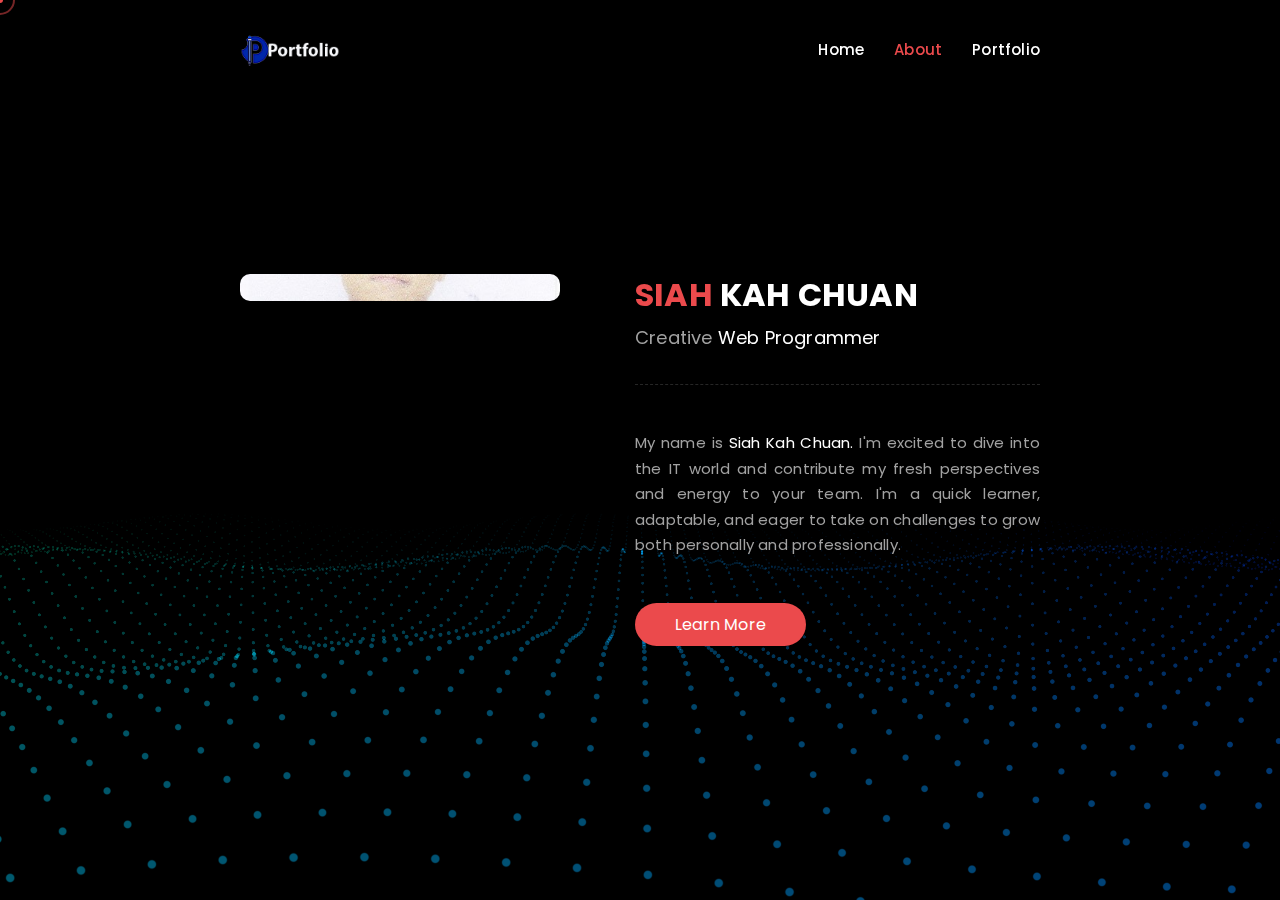
==== portfolio/about.html @ 0dfffb60 "Add files via upload" ====
<!doctype html>
<html lang="en-US">

<head>
     <meta charset="UTF-8">
     <meta name="viewport" content="width=device-width, initial-scale=1, maximum-scale=1">
     <title>About &#8211; Personal Portfolio</title>
<meta name='robots' content='noindex, nofollow' />
<link rel='dns-prefetch' href='//fonts.googleapis.com' />
<script type="text/javascript">
window._wpemojiSettings = {"baseUrl":"https:\/\/s.w.org\/images\/core\/emoji\/14.0.0\/72x72\/","ext":".png","svgUrl":"https:\/\/s.w.org\/images\/core\/emoji\/14.0.0\/svg\/","svgExt":".svg","source":{"concatemoji":"https:\/\/wp.shsarker.xyz\/edrea\/wp-includes\/js\/wp-emoji-release.min.js?ver=6.3.1"}};
/*! This file is auto-generated */
!function(i,n){var o,s,e;function c(e){try{var t={supportTests:e,timestamp:(new Date).valueOf()};sessionStorage.setItem(o,JSON.stringify(t))}catch(e){}}function p(e,t,n){e.clearRect(0,0,e.canvas.width,e.canvas.height),e.fillText(t,0,0);var t=new Uint32Array(e.getImageData(0,0,e.canvas.width,e.canvas.height).data),r=(e.clearRect(0,0,e.canvas.width,e.canvas.height),e.fillText(n,0,0),new Uint32Array(e.getImageData(0,0,e.canvas.width,e.canvas.height).data));return t.every(function(e,t){return e===r[t]})}function u(e,t,n){switch(t){case"flag":return n(e,"\ud83c\udff3\ufe0f\u200d\u26a7\ufe0f","\ud83c\udff3\ufe0f\u200b\u26a7\ufe0f")?!1:!n(e,"\ud83c\uddfa\ud83c\uddf3","\ud83c\uddfa\u200b\ud83c\uddf3")&&!n(e,"\ud83c\udff4\udb40\udc67\udb40\udc62\udb40\udc65\udb40\udc6e\udb40\udc67\udb40\udc7f","\ud83c\udff4\u200b\udb40\udc67\u200b\udb40\udc62\u200b\udb40\udc65\u200b\udb40\udc6e\u200b\udb40\udc67\u200b\udb40\udc7f");case"emoji":return!n(e,"\ud83e\udef1\ud83c\udffb\u200d\ud83e\udef2\ud83c\udfff","\ud83e\udef1\ud83c\udffb\u200b\ud83e\udef2\ud83c\udfff")}return!1}function f(e,t,n){var r="undefined"!=typeof WorkerGlobalScope&&self instanceof WorkerGlobalScope?new OffscreenCanvas(300,150):i.createElement("canvas"),a=r.getContext("2d",{willReadFrequently:!0}),o=(a.textBaseline="top",a.font="600 32px Arial",{});return e.forEach(function(e){o[e]=t(a,e,n)}),o}function t(e){var t=i.createElement("script");t.src=e,t.defer=!0,i.head.appendChild(t)}"undefined"!=typeof Promise&&(o="wpEmojiSettingsSupports",s=["flag","emoji"],n.supports={everything:!0,everythingExceptFlag:!0},e=new Promise(function(e){i.addEventListener("DOMContentLoaded",e,{once:!0})}),new Promise(function(t){var n=function(){try{var e=JSON.parse(sessionStorage.getItem(o));if("object"==typeof e&&"number"==typeof e.timestamp&&(new Date).valueOf()<e.timestamp+604800&&"object"==typeof e.supportTests)return e.supportTests}catch(e){}return null}();if(!n){if("undefined"!=typeof Worker&&"undefined"!=typeof OffscreenCanvas&&"undefined"!=typeof URL&&URL.createObjectURL&&"undefined"!=typeof Blob)try{var e="postMessage("+f.toString()+"("+[JSON.stringify(s),u.toString(),p.toString()].join(",")+"));",r=new Blob([e],{type:"text/javascript"}),a=new Worker(URL.createObjectURL(r),{name:"wpTestEmojiSupports"});return void(a.onmessage=function(e){c(n=e.data),a.terminate(),t(n)})}catch(e){}c(n=f(s,u,p))}t(n)}).then(function(e){for(var t in e)n.supports[t]=e[t],n.supports.everything=n.supports.everything&&n.supports[t],"flag"!==t&&(n.supports.everythingExceptFlag=n.supports.everythingExceptFlag&&n.supports[t]);n.supports.everythingExceptFlag=n.supports.everythingExceptFlag&&!n.supports.flag,n.DOMReady=!1,n.readyCallback=function(){n.DOMReady=!0}}).then(function(){return e}).then(function(){var e;n.supports.everything||(n.readyCallback(),(e=n.source||{}).concatemoji?t(e.concatemoji):e.wpemoji&&e.twemoji&&(t(e.twemoji),t(e.wpemoji)))}))}((window,document),window._wpemojiSettings);
</script>
<style type="text/css">
img.wp-smiley,
img.emoji {
	display: inline !important;
	border: none !important;
	box-shadow: none !important;
	height: 1em !important;
	width: 1em !important;
	margin: 0 0.07em !important;
	vertical-align: -0.1em !important;
	background: none !important;
	padding: 0 !important;
}
</style>
	<link rel='stylesheet' id='wp-block-library-css' href='Css/style.min.css' type='text/css' media='all' />
<style id='classic-theme-styles-inline-css' type='text/css'>
/*! This file is auto-generated */
.wp-block-button__link{color:#fff;background-color:#32373c;border-radius:9999px;box-shadow:none;text-decoration:none;padding:calc(.667em + 2px) calc(1.333em + 2px);font-size:1.125em}.wp-block-file__button{background:#32373c;color:#fff;text-decoration:none}
</style>
<style id='global-styles-inline-css' type='text/css'>
body{--wp--preset--color--black: #000000;--wp--preset--color--cyan-bluish-gray: #abb8c3;--wp--preset--color--white: #ffffff;--wp--preset--color--pale-pink: #f78da7;--wp--preset--color--vivid-red: #cf2e2e;--wp--preset--color--luminous-vivid-orange: #ff6900;--wp--preset--color--luminous-vivid-amber: #fcb900;--wp--preset--color--light-green-cyan: #7bdcb5;--wp--preset--color--vivid-green-cyan: #00d084;--wp--preset--color--pale-cyan-blue: #8ed1fc;--wp--preset--color--vivid-cyan-blue: #0693e3;--wp--preset--color--vivid-purple: #9b51e0;--wp--preset--gradient--vivid-cyan-blue-to-vivid-purple: linear-gradient(135deg,rgba(6,147,227,1) 0%,rgb(155,81,224) 100%);--wp--preset--gradient--light-green-cyan-to-vivid-green-cyan: linear-gradient(135deg,rgb(122,220,180) 0%,rgb(0,208,130) 100%);--wp--preset--gradient--luminous-vivid-amber-to-luminous-vivid-orange: linear-gradient(135deg,rgba(252,185,0,1) 0%,rgba(255,105,0,1) 100%);--wp--preset--gradient--luminous-vivid-orange-to-vivid-red: linear-gradient(135deg,rgba(255,105,0,1) 0%,rgb(207,46,46) 100%);--wp--preset--gradient--very-light-gray-to-cyan-bluish-gray: linear-gradient(135deg,rgb(238,238,238) 0%,rgb(169,184,195) 100%);--wp--preset--gradient--cool-to-warm-spectrum: linear-gradient(135deg,rgb(74,234,220) 0%,rgb(151,120,209) 20%,rgb(207,42,186) 40%,rgb(238,44,130) 60%,rgb(251,105,98) 80%,rgb(254,248,76) 100%);--wp--preset--gradient--blush-light-purple: linear-gradient(135deg,rgb(255,206,236) 0%,rgb(152,150,240) 100%);--wp--preset--gradient--blush-bordeaux: linear-gradient(135deg,rgb(254,205,165) 0%,rgb(254,45,45) 50%,rgb(107,0,62) 100%);--wp--preset--gradient--luminous-dusk: linear-gradient(135deg,rgb(255,203,112) 0%,rgb(199,81,192) 50%,rgb(65,88,208) 100%);--wp--preset--gradient--pale-ocean: linear-gradient(135deg,rgb(255,245,203) 0%,rgb(182,227,212) 50%,rgb(51,167,181) 100%);--wp--preset--gradient--electric-grass: linear-gradient(135deg,rgb(202,248,128) 0%,rgb(113,206,126) 100%);--wp--preset--gradient--midnight: linear-gradient(135deg,rgb(2,3,129) 0%,rgb(40,116,252) 100%);--wp--preset--font-size--small: 13px;--wp--preset--font-size--medium: 20px;--wp--preset--font-size--large: 36px;--wp--preset--font-size--x-large: 42px;--wp--preset--spacing--20: 0.44rem;--wp--preset--spacing--30: 0.67rem;--wp--preset--spacing--40: 1rem;--wp--preset--spacing--50: 1.5rem;--wp--preset--spacing--60: 2.25rem;--wp--preset--spacing--70: 3.38rem;--wp--preset--spacing--80: 5.06rem;--wp--preset--shadow--natural: 6px 6px 9px rgba(0, 0, 0, 0.2);--wp--preset--shadow--deep: 12px 12px 50px rgba(0, 0, 0, 0.4);--wp--preset--shadow--sharp: 6px 6px 0px rgba(0, 0, 0, 0.2);--wp--preset--shadow--outlined: 6px 6px 0px -3px rgba(255, 255, 255, 1), 6px 6px rgba(0, 0, 0, 1);--wp--preset--shadow--crisp: 6px 6px 0px rgba(0, 0, 0, 1);}:where(.is-layout-flex){gap: 0.5em;}:where(.is-layout-grid){gap: 0.5em;}body .is-layout-flow > .alignleft{float: left;margin-inline-start: 0;margin-inline-end: 2em;}body .is-layout-flow > .alignright{float: right;margin-inline-start: 2em;margin-inline-end: 0;}body .is-layout-flow > .aligncenter{margin-left: auto !important;margin-right: auto !important;}body .is-layout-constrained > .alignleft{float: left;margin-inline-start: 0;margin-inline-end: 2em;}body .is-layout-constrained > .alignright{float: right;margin-inline-start: 2em;margin-inline-end: 0;}body .is-layout-constrained > .aligncenter{margin-left: auto !important;margin-right: auto !important;}body .is-layout-constrained > :where(:not(.alignleft):not(.alignright):not(.alignfull)){max-width: var(--wp--style--global--content-size);margin-left: auto !important;margin-right: auto !important;}body .is-layout-constrained > .alignwide{max-width: var(--wp--style--global--wide-size);}body .is-layout-flex{display: flex;}body .is-layout-flex{flex-wrap: wrap;align-items: center;}body .is-layout-flex > *{margin: 0;}body .is-layout-grid{display: grid;}body .is-layout-grid > *{margin: 0;}:where(.wp-block-columns.is-layout-flex){gap: 2em;}:where(.wp-block-columns.is-layout-grid){gap: 2em;}:where(.wp-block-post-template.is-layout-flex){gap: 1.25em;}:where(.wp-block-post-template.is-layout-grid){gap: 1.25em;}.has-black-color{color: var(--wp--preset--color--black) !important;}.has-cyan-bluish-gray-color{color: var(--wp--preset--color--cyan-bluish-gray) !important;}.has-white-color{color: var(--wp--preset--color--white) !important;}.has-pale-pink-color{color: var(--wp--preset--color--pale-pink) !important;}.has-vivid-red-color{color: var(--wp--preset--color--vivid-red) !important;}.has-luminous-vivid-orange-color{color: var(--wp--preset--color--luminous-vivid-orange) !important;}.has-luminous-vivid-amber-color{color: var(--wp--preset--color--luminous-vivid-amber) !important;}.has-light-green-cyan-color{color: var(--wp--preset--color--light-green-cyan) !important;}.has-vivid-green-cyan-color{color: var(--wp--preset--color--vivid-green-cyan) !important;}.has-pale-cyan-blue-color{color: var(--wp--preset--color--pale-cyan-blue) !important;}.has-vivid-cyan-blue-color{color: var(--wp--preset--color--vivid-cyan-blue) !important;}.has-vivid-purple-color{color: var(--wp--preset--color--vivid-purple) !important;}.has-black-background-color{background-color: var(--wp--preset--color--black) !important;}.has-cyan-bluish-gray-background-color{background-color: var(--wp--preset--color--cyan-bluish-gray) !important;}.has-white-background-color{background-color: var(--wp--preset--color--white) !important;}.has-pale-pink-background-color{background-color: var(--wp--preset--color--pale-pink) !important;}.has-vivid-red-background-color{background-color: var(--wp--preset--color--vivid-red) !important;}.has-luminous-vivid-orange-background-color{background-color: var(--wp--preset--color--luminous-vivid-orange) !important;}.has-luminous-vivid-amber-background-color{background-color: var(--wp--preset--color--luminous-vivid-amber) !important;}.has-light-green-cyan-background-color{background-color: var(--wp--preset--color--light-green-cyan) !important;}.has-vivid-green-cyan-background-color{background-color: var(--wp--preset--color--vivid-green-cyan) !important;}.has-pale-cyan-blue-background-color{background-color: var(--wp--preset--color--pale-cyan-blue) !important;}.has-vivid-cyan-blue-background-color{background-color: var(--wp--preset--color--vivid-cyan-blue) !important;}.has-vivid-purple-background-color{background-color: var(--wp--preset--color--vivid-purple) !important;}.has-black-border-color{border-color: var(--wp--preset--color--black) !important;}.has-cyan-bluish-gray-border-color{border-color: var(--wp--preset--color--cyan-bluish-gray) !important;}.has-white-border-color{border-color: var(--wp--preset--color--white) !important;}.has-pale-pink-border-color{border-color: var(--wp--preset--color--pale-pink) !important;}.has-vivid-red-border-color{border-color: var(--wp--preset--color--vivid-red) !important;}.has-luminous-vivid-orange-border-color{border-color: var(--wp--preset--color--luminous-vivid-orange) !important;}.has-luminous-vivid-amber-border-color{border-color: var(--wp--preset--color--luminous-vivid-amber) !important;}.has-light-green-cyan-border-color{border-color: var(--wp--preset--color--light-green-cyan) !important;}.has-vivid-green-cyan-border-color{border-color: var(--wp--preset--color--vivid-green-cyan) !important;}.has-pale-cyan-blue-border-color{border-color: var(--wp--preset--color--pale-cyan-blue) !important;}.has-vivid-cyan-blue-border-color{border-color: var(--wp--preset--color--vivid-cyan-blue) !important;}.has-vivid-purple-border-color{border-color: var(--wp--preset--color--vivid-purple) !important;}.has-vivid-cyan-blue-to-vivid-purple-gradient-background{background: var(--wp--preset--gradient--vivid-cyan-blue-to-vivid-purple) !important;}.has-light-green-cyan-to-vivid-green-cyan-gradient-background{background: var(--wp--preset--gradient--light-green-cyan-to-vivid-green-cyan) !important;}.has-luminous-vivid-amber-to-luminous-vivid-orange-gradient-background{background: var(--wp--preset--gradient--luminous-vivid-amber-to-luminous-vivid-orange) !important;}.has-luminous-vivid-orange-to-vivid-red-gradient-background{background: var(--wp--preset--gradient--luminous-vivid-orange-to-vivid-red) !important;}.has-very-light-gray-to-cyan-bluish-gray-gradient-background{background: var(--wp--preset--gradient--very-light-gray-to-cyan-bluish-gray) !important;}.has-cool-to-warm-spectrum-gradient-background{background: var(--wp--preset--gradient--cool-to-warm-spectrum) !important;}.has-blush-light-purple-gradient-background{background: var(--wp--preset--gradient--blush-light-purple) !important;}.has-blush-bordeaux-gradient-background{background: var(--wp--preset--gradient--blush-bordeaux) !important;}.has-luminous-dusk-gradient-background{background: var(--wp--preset--gradient--luminous-dusk) !important;}.has-pale-ocean-gradient-background{background: var(--wp--preset--gradient--pale-ocean) !important;}.has-electric-grass-gradient-background{background: var(--wp--preset--gradient--electric-grass) !important;}.has-midnight-gradient-background{background: var(--wp--preset--gradient--midnight) !important;}.has-small-font-size{font-size: var(--wp--preset--font-size--small) !important;}.has-medium-font-size{font-size: var(--wp--preset--font-size--medium) !important;}.has-large-font-size{font-size: var(--wp--preset--font-size--large) !important;}.has-x-large-font-size{font-size: var(--wp--preset--font-size--x-large) !important;}
.wp-block-navigation a:where(:not(.wp-element-button)){color: inherit;}
:where(.wp-block-post-template.is-layout-flex){gap: 1.25em;}:where(.wp-block-post-template.is-layout-grid){gap: 1.25em;}
:where(.wp-block-columns.is-layout-flex){gap: 2em;}:where(.wp-block-columns.is-layout-grid){gap: 2em;}
.wp-block-pullquote{font-size: 1.5em;line-height: 1.6;}
</style>
<link rel='stylesheet' id='contact-form-7-css' href='Css/styles.css' type='text/css' media='all' />
<link rel='stylesheet' id='edrea_fonts-css' href='https://fonts.googleapis.com/css2?family=Poppins%3Aital%2Cwght%400%2C100%3B0%2C200%3B0%2C300%3B0%2C400%3B0%2C500%3B0%2C600%3B0%2C700%3B0%2C800%3B0%2C900%3B1%2C100%3B1%2C200%3B1%2C300%3B1%2C400%3B1%2C500%3B1%2C600%3B1%2C700%3B1%2C800%3B1%2C900&#038;display=swap&#038;ver=1696817526' type='text/css' media='all' />
<link rel='stylesheet' id='font-awesome-pro-css' href='Css/font-awesome-pro.css' type='text/css' media='all' />
<link rel='stylesheet' id='nice-select-css-css' href='Css/nice-select.css' type='text/css' media='all' />
<link rel='stylesheet' id='edrea-plugins-css' href='Css/plugins.css' type='text/css' media='all' />
<link rel='stylesheet' id='blog-post-css' href='Css/blog-post.css' type='text/css' media='all' />
<link rel='stylesheet' id='edrea-unit-css' href='Css/edrea-unit.css' type='text/css' media='all' />
<link rel='stylesheet' id='edrea-core-css' href='Css/edrea-core.css' type='text/css' media='all' />
<link rel='stylesheet' id='edrea-style-css' href='Css/style.css' type='text/css' media='all' />
<link rel='stylesheet' id='elementor-icons-css' href='Css/elementor-icons.min.css' type='text/css' media='all' />
<link rel='stylesheet' id='elementor-frontend-css' href='Css/frontend-lite.min.css' type='text/css' media='all' />
<link rel='stylesheet' id='swiper-css' href='Css/swiper.min.css' type='text/css' media='all' />
<link rel='stylesheet' id='elementor-post-31-css' href='Css/post-31.css' type='text/css' media='all' />
<link rel='stylesheet' id='elementor-global-css' href='Css/global.css' type='text/css' media='all' />
<link rel='stylesheet' id='google-fonts-1-css' href='https://fonts.googleapis.com/css?family=Roboto%3A100%2C100italic%2C200%2C200italic%2C300%2C300italic%2C400%2C400italic%2C500%2C500italic%2C600%2C600italic%2C700%2C700italic%2C800%2C800italic%2C900%2C900italic%7CRoboto+Slab%3A100%2C100italic%2C200%2C200italic%2C300%2C300italic%2C400%2C400italic%2C500%2C500italic%2C600%2C600italic%2C700%2C700italic%2C800%2C800italic%2C900%2C900italic&#038;display=swap&#038;ver=6.3.1' type='text/css' media='all' />
<link rel="preconnect" href="https://fonts.gstatic.com/" crossorigin><script type='text/javascript' src='Scripts/jquery.min.js' id='jquery-core-js'></script>
<script type='text/javascript' src='Scripts/jquery-migrate.min.js' id='jquery-migrate-js'></script>
<meta name="generator" content="WordPress 6.3.1" />
<meta name="cdp-version" content="1.4.2" /><meta name="generator" content="Elementor 3.15.2; features: e_dom_optimization, e_optimized_assets_loading, e_optimized_css_loading, additional_custom_breakpoints; settings: css_print_method-external, google_font-enabled, font_display-swap">
<style type="text/css">.recentcomments a{display:inline !important;padding:0 !important;margin:0 !important;}</style><link rel="icon" href="Images/transparent p.png" sizes="32x32" />
<link rel="icon" href="Images/transparent p.png" sizes="192x192" />
<link rel="apple-touch-icon" href="Images/transparent p.png" />
<meta name="msapplication-TileImage" content="Images/transparent p.png" />
<style id="kirki-inline-styles">:root{--main-color:#eb4a4c;--background-color-1:#222;--background-color-2:#333333;--text-color:#a2a2a2;--white:#fff;--black:#000;}body{font-family:Poppins;}/* devanagari */
@font-face {
  font-family: 'Poppins';
  font-style: normal;
  font-weight: 400;
  font-display: swap;
  src: url(Css/pxiEyp8kv8JHgFVrJJbedHFHGPezSQ.woff) format('woff');
  unicode-range: U+0900-097F, U+1CD0-1CF9, U+200C-200D, U+20A8, U+20B9, U+25CC, U+A830-A839, U+A8E0-A8FF;
}
/* latin-ext */
@font-face {
  font-family: 'Poppins';
  font-style: normal;
  font-weight: 400;
  font-display: swap;
  src: url(Css/pxiEyp8kv8JHgFVrJJnedHFHGPezSQ.woff) format('woff');
  unicode-range: U+0100-02AF, U+0304, U+0308, U+0329, U+1E00-1E9F, U+1EF2-1EFF, U+2020, U+20A0-20AB, U+20AD-20CF, U+2113, U+2C60-2C7F, U+A720-A7FF;
}
/* latin */
@font-face {
  font-family: 'Poppins';
  font-style: normal;
  font-weight: 400;
  font-display: swap;
  src: url(Css/pxiEyp8kv8JHgFVrJJfedHFHGPc.woff) format('woff');
  unicode-range: U+0000-00FF, U+0131, U+0152-0153, U+02BB-02BC, U+02C6, U+02DA, U+02DC, U+0304, U+0308, U+0329, U+2000-206F, U+2074, U+20AC, U+2122, U+2191, U+2193, U+2212, U+2215, U+FEFF, U+FFFD;
}/* devanagari */
@font-face {
  font-family: 'Poppins';
  font-style: normal;
  font-weight: 400;
  font-display: swap;
  src: url(Css/pxiEyp8kv8JHgFVrJJbedHFHGPezSQ.woff) format('woff');
  unicode-range: U+0900-097F, U+1CD0-1CF9, U+200C-200D, U+20A8, U+20B9, U+25CC, U+A830-A839, U+A8E0-A8FF;
}
/* latin-ext */
@font-face {
  font-family: 'Poppins';
  font-style: normal;
  font-weight: 400;
  font-display: swap;
  src: url(Css/pxiEyp8kv8JHgFVrJJnedHFHGPezSQ.woff) format('woff');
  unicode-range: U+0100-02AF, U+0304, U+0308, U+0329, U+1E00-1E9F, U+1EF2-1EFF, U+2020, U+20A0-20AB, U+20AD-20CF, U+2113, U+2C60-2C7F, U+A720-A7FF;
}
/* latin */
@font-face {
  font-family: 'Poppins';
  font-style: normal;
  font-weight: 400;
  font-display: swap;
  src: url(Css/pxiEyp8kv8JHgFVrJJfedHFHGPc.woff) format('woff');
  unicode-range: U+0000-00FF, U+0131, U+0152-0153, U+02BB-02BC, U+02C6, U+02DA, U+02DC, U+0304, U+0308, U+0329, U+2000-206F, U+2074, U+20AC, U+2122, U+2191, U+2193, U+2212, U+2215, U+FEFF, U+FFFD;
}</style></head>


<body class="page-template-default page page-id-33 wp-embed-responsive elementor-default elementor-kit-31 elementor-page elementor-page-33">
          
     
     <div class="edrea_tm_all_wrap" data-magic-cursor="show" data-enter="fadeInUp" data-exit="">

                         <div class="waves"></div>
          
          
<div class="edrea_tm_topbar">
     <div class="topbar_inner">
          <div class="logo">
               <a href="index.html">
                    <img src="Images/logo.png" alt="logo">
               </a>
          </div>
          <div class="trigger">
               <div class="hamburger hamburger--slider">
                    <div class="hamburger-box">
                         <div class="hamburger-inner"></div>
                    </div>
               </div>
          </div>
     </div>
</div>
<div class="edrea_tm_mobile_menu">
     <div class="inner">
          <div class="menu_list">
               <ul id="menu-menu-1" class="transition_link"><li itemscope="itemscope" id="menu-item-93" class="menu-item menu-item-type-post_type menu-item-object-page menu-item-home menu-item-93 nav-item"><a title="Home" href="index.html" class="nav-link">Home</a></li>
<li itemscope="itemscope" id="menu-item-90" class="menu-item menu-item-type-post_type menu-item-object-page current-menu-item page_item page-item-33 current_page_item active menu-item-90 nav-item"><a title="About" href="about.html" class="nav-link">About</a></li>
<li itemscope="itemscope" id="menu-item-91" class="menu-item menu-item-type-post_type menu-item-object-page menu-item-91 nav-item"><a title="Portfolio" href="portfolio.html" class="nav-link">Portfolio</a></li>
<!-- <li itemscope="itemscope" id="menu-item-94" class="menu-item menu-item-type-post_type menu-item-object-page menu-item-94 nav-item"><a title="News" href="https://wp.shsarker.xyz/edrea/news/" class="nav-link">News</a></li> -->
<!-- <li itemscope="itemscope" id="menu-item-92" class="menu-item menu-item-type-post_type menu-item-object-page menu-item-92 nav-item"><a title="Contact" href="contact.html" class="nav-link">Contact</a></li> -->
</ul>          </div>
     </div>
</div>
<!-- /MOBILE MENU -->

<!-- HEADER -->
<div class="edrea_tm_header">
     <div class="header_inner">
          <div class="logo">
               <a href="index.html">
                    <img src="Images/logo.png" alt="logo">
               </a>
          </div>
          <div class="menu">
               <ul id="menu-menu-2" class="edrea_main_nav"><li itemscope="itemscope" class="menu-item menu-item-type-post_type menu-item-object-page menu-item-home menu-item-93 nav-item"><a title="Home" href="index.html" class="nav-link">Home</a></li>
<li itemscope="itemscope" class="menu-item menu-item-type-post_type menu-item-object-page current-menu-item page_item page-item-33 current_page_item active menu-item-90 nav-item"><a title="About" href="about.html" class="nav-link">About</a></li>
<li itemscope="itemscope" class="menu-item menu-item-type-post_type menu-item-object-page menu-item-91 nav-item"><a title="Portfolio" href="portfolio.html" class="nav-link">Portfolio</a></li>
<!-- <li itemscope="itemscope" class="menu-item menu-item-type-post_type menu-item-object-page menu-item-94 nav-item"><a title="News" href="https://wp.shsarker.xyz/edrea/news/" class="nav-link">News</a></li> -->
<!-- <li itemscope="itemscope" class="menu-item menu-item-type-post_type menu-item-object-page menu-item-92 nav-item"><a title="Contact" href="contact.html" class="nav-link">Contact</a></li> -->
</ul>          </div>
     </div>
</div>
          <div class="edrea_tm_content">
               <div class="edrea_tm_section active">
                    <div class="section_inner center">
                         <div class="edrea_tm_page">
                              
                                                  <div class="wrapper"><div class="edrea_tm_connent_wrapper page-content">
     <div class="edrea_tm_content_start">
          <div class="wrapper w-full h-auto clear-both float-left flex pt-[60px]">
     		<div data-elementor-type="wp-page" data-elementor-id="33" class="elementor elementor-33">
									<section class="elementor-section elementor-top-section elementor-element elementor-element-7c24ec5 elementor-section-full_width elementor-section-height-default elementor-section-height-default" data-id="7c24ec5" data-element_type="section">
						<div class="elementor-container elementor-column-gap-no">
					<div class="elementor-column elementor-col-100 elementor-top-column elementor-element elementor-element-f13129b" data-id="f13129b" data-element_type="column">
			<div class="elementor-widget-wrap elementor-element-populated">
								<div class="elementor-element elementor-element-a7bd70d elementor-widget elementor-widget-about-section" data-id="a7bd70d" data-element_type="widget" data-widget_type="about-section.default">
				<div class="elementor-widget-container">
			          <div class="edrea_tm_about">
               <div class="left">
                    <div class="image">
                         <img decoding="async" src="https://wp.shsarker.xyz/edrea/wp-content/themes/edrea/assets/img/thumbs/1-1.jpg" alt="cf-core-image" />
                         <div class="main" data-img-url="Images/pic.jpg"></div>
                    </div>
               </div>
               <div class="right">
                    <div class="short">
                         <h3 class="name"><span class="coloring">Siah </span>Kah Chuan </h3>
                         <h3 class="job">
                              <span class="cd-headline rotate-1"> <!-- ANIMATE TEXT VALUES: zoom, rotate-1, letters type, letters rotate-2, loading-bar, slide, clip, letters rotate-3, letters scale, push,  -->
                                   <span class="blc">Creative </span>
                                   <span class="cd-words-wrapper">
                                                                                <b class="is-visible">Web Programmer</b>
                                                                                <b class="">Data Analyst</b>
                                                                                <b class="">Cloud Computing</b>
                                                                           </span>
                              </span>
                         </h3>
                    </div>
                                             <div class="text">
                              <p><p align="justify">My name is<!-- --> <span class="text-white-color">Siah Kah Chuan.</span> I'm excited to dive into the IT world and contribute my fresh perspectives and energy to your team. I'm a quick learner, adaptable, and eager to take on challenges to grow both personally and professionally.</p> </p>
                         </div>
                                                                 <div class="edrea_tm_button ">
                    <a href="#">Learn More</a>
               </div>
                                        

                    <!-- About Popup Informations -->
                    <div class="edrea_tm_hidden_content">
                         <div class="about_popup_details">
                              <div class="left">
                                   <div class="left_inner">
                                        <div class="author">
                                             <div class="avatar_image">
                                                  <img decoding="async" src="https://wp.shsarker.xyz/edrea/wp-content/themes/edrea/assets/img/thumbs/1-1.jpg" alt="cf-core-image" />
                                                  <div class="main" data-img-url="Images/pic.jpg"></div>
                                             </div>
                                             <div class="short">
                                                  <h3 class="name"><span class="coloring">Siah </span>Kah Chuan </h3>
                                                  <h3 class="job">
                                                       <span class="cd-headline rotate-1"> <!-- ANIMATE TEXT VALUES: zoom, rotate-1, letters type, letters rotate-2, loading-bar, slide, clip, letters rotate-3, letters scale, push,  -->
                                                            <span class="blc">Creative </span>
                                                            <span class="cd-words-wrapper">
                                                                                                                                       <b class="is-visible">Web Programmer</b>
                                                                                                                                       <b class="">Data Analyst</b>
                                                                                                                                       <b class="">Cloud Computing</b>
                                                                                                                             </span>
                                                       </span>
                                                  </h3>
                                             </div>
                                        </div>
                                        <div class="list">
                                             <ul>                                                        <li>
                                                            <div class="list_inner">
                                                                 <i aria-hidden="true" class="icon-user"></i>                                                                 <span>Siah Kah Chuan</span>
                                                            </div>
                                                       </li>
                                                                                                         <li>
                                                            <div class="list_inner">
                                                                <i class="fa-brands fa-linkedin-in" ></i>                                             <span><a target="_blank" href="https://www.linkedin.com/in/siah-kah-chuan-53361328a/">Linkedin acc</a></span>
                                                            </div>
                                                       </li>
                                                                                                         <li>
                                                            <div class="list_inner">
                                                                 <i aria-hidden="true" class="fas fa-map-marker-alt"></i>                                                                 <span>Muar, Johor, Malaysia</span>
                                                            </div>
                                                       </li>
                                                                                                         <li>
                                                            <div class="list_inner">
                                                                 <i aria-hidden="true" class="icon icon-phone"></i>                                                                 <span><a href="tel:+770221770505">+6017 622 6799</a></span>
                                                            </div>
                                                       </li>
                                                                                                         <li>
                                                            <div class="list_inner">
                                                                 <i aria-hidden="true" class="icon icon-mail-1"></i>                                                                 <span><a href="mailto:kahchuan1911@gmail.com" style="font-size: 13px;">kahchuan1911@gmail.com</a></span>
                                                            </div>
                                                       </li>
                                                  
                                             </ul>
                                        </div>
                                                                                     <div class="edrea_tm_button ">
                    <a href="Files/Resume.pdf" download>Download CV</a>
               </div>
                                                       </div>
                              </div>
                              <div class="right">
                                   <div class="right_inner">
                                        <div class="biography">
                                             <div class="about_title">
                                                  <h3><span>About <span class="coloring">Me</span></span></h3>
                                             </div>
                                                                                               <div class="text">
                                                       <p><p align="justify">My name is<!-- --> <span class="text-white-color">Siah Kah Chuan.</span> I'm excited to dive into the IT world and contribute my fresh perspectives and energy to your team. I'm a quick learner, adaptable, and eager to take on challenges to grow both personally and professionally.</p> </p>
                                                  </div>
                                                                                     </div>
                                        <div class="service">
                                             <div class="about_title">
                                                  <h3><span>Quality <span class="coloring">Skills</span></span></h3>
                                             </div>
                                             <div class="list">
                                                  <ul>                                                             <li><i class="icon-right-dir"></i>Data Analysis </li>
                                                                                                                   <li><i class="icon-right-dir"></i>System Administrator </li>
                                                                                                                   <li><i class="icon-right-dir"></i>Cloud Computing </li>
                                                                                                                   <li><i class="icon-right-dir"></i>Microsoft Tools </li>
                                                                                                                   <li><i class="icon-right-dir"></i>Ethical Hacking </li><li><i class="icon-right-dir"></i>Programming </li>
                                                                                                         </ul>
                                             </div>
                                        </div>
                                        <!--
                                        <div class="prog_skill">
                                             <div class="about_title">
                                                  <h3><span>Programming <span class="coloring">Skills</span></span></h3>
                                             </div>
                                             <div class="oki_progress">
                                                                                                         <div class="progress_inner" data-value="95">
                                                            <span><span class="label">WordPress</span><span class="number">95%</span></span>
                                                            <div class="background">
                                                                 <div class="bar">
                                                                      <div class="bar_in"></div>
                                                                 </div>
                                                            </div>
                                                       </div>
                                                                                                         <div class="progress_inner" data-value="80">
                                                            <span><span class="label">JavaScript</span><span class="number">80%</span></span>
                                                            <div class="background">
                                                                 <div class="bar">
                                                                      <div class="bar_in"></div>
                                                                 </div>
                                                            </div>
                                                       </div>
                                                                                                         <div class="progress_inner" data-value="90">
                                                            <span><span class="label">Angular</span><span class="number">90%</span></span>
                                                            <div class="background">
                                                                 <div class="bar">
                                                                      <div class="bar_in"></div>
                                                                 </div>
                                                            </div>
                                                       </div>
                                                                                               </div>
                                        </div>
                                        -->
                                        <div class="lang_skill">
                                             <div class="about_title">
                                                  <h3><span>Language <span class="coloring">Skills</span></span></h3>
                                             </div>
                                             <div class="circular_progress_bar">
                                                  <ul>                                                             <li>
                                                                 <div class="list_inner">
                                                                      <div class="myCircle" data-value="0.5"></div>
                                                                      <div class="title"><span>English</span></div>
                                                                 </div>
                                                            </li>                                                            <li>
                                                                 <div class="list_inner">
                                                                      <div class="myCircle" data-value="0.5"></div>
                                                                      <div class="title"><span>Mandarin</span></div>
                                                                 </div>
                                                            </li>                                                            <li>
                                                                 <div class="list_inner">
                                                                      <div class="myCircle" data-value="0.5"></div>
                                                                      <div class="title"><span>Bahasa Melayu</span></div>
                                                                 </div>
                                                            </li>                                                  </ul>
                                             </div>
                                        </div>
                                        <div class="timeline">
                                             <div class="about_title">
                                                  <h3><span>Education <span class="coloring">Timeline</span></span></h3>
                                             </div>
                                             <div class="list">
                                                  <ul>
                                                                                                                   <li>
                                                                 <div class="list_inner">
                                                                      <div class="time">
                                                                           <span>2019 - 2023</span>
                                                                      </div>
                                                                      <div class="place">
                                                                           <h3>Multimedia Univercity</h3>
                                                                           <span>Bachelor Degree in Security Technology</span>
                                                                      </div>
                                                                 </div>
                                                            </li>
                                                                                                                   <li>
                                                                 <div class="list_inner">
                                                                      <div class="time">
                                                                           <span>2014 - 2018</span>
                                                                      </div>
                                                                      <div class="place">
                                                                           <h3>SMK ST. Andrew</h3>
                                                                           <span>Secondary School</span>
                                                                      </div>
                                                                 </div>
                                                            </li>
                                                                                                                   
                                                       
                                                  </ul>
                                             </div>
                                        </div>
                                        <div class="timeline">
                                             <div class="about_title">
                                                  <h3><span>Working <span class="coloring">Timeline</span></span></h3>
                                             </div>
                                             <div class="list">
                                                  <ul>
                                                                                                                   <li>
                                                                 <div class="list_inner">
                                                                      <div class="time">
                                                                           <span>2022 - 2022</span>
                                                                      </div>
                                                                      <div class="place">
                                                                           <h3>IPS Software S/B</h3>
                                                                           <span>Web Programmer Internship</span>
                                                                      </div>
                                                                 </div>
                                                            </li>
                                                                                                                   
                                                                                                         </ul>
                                             </div>
                                        </div>
                                        
                                        
                                   </div>
                              </div>
                         </div>
                    </div>
                    <!-- /About Popup Informations -->


               </div>
          </div>
		</div>
				</div>
					</div>
		</div>
							</div>
		</section>
							</div>
		</div>     </div>
</div>
</div>
</div>
</div>
</div>
</div>

     <div class="mouse-cursor cursor-outer"></div>
     <div class="mouse-cursor cursor-inner"></div>
</div><script type='text/javascript' src='Scripts/swv-index.js' id='swv-js'></script>
<script type='text/javascript' id='contact-form-7-js-extra'>
/* <![CDATA[ */
var wpcf7 = {"api":{"root":"https:\/\/wp.shsarker.xyz\/edrea\/wp-json\/","namespace":"contact-form-7\/v1"}};
/* ]]> */
</script>
<script type='text/javascript' src='Scripts/index.js' id='contact-form-7-js'></script>
<script type='text/javascript' src='Scripts/jquery.nice-select.min.js' id='nice-select-js'></script>
<script type='text/javascript' src='Scripts/plugins.js' id='plugins-js'></script>
<script type='text/javascript' id='edrea-like-script-js-extra'>
/* <![CDATA[ */
var edrea_ajax = {"ajax_url":"https:\/\/wp.shsarker.xyz\/edrea\/wp-admin\/admin-ajax.php","nonce":"4089d03af0"};
/* ]]> */
</script>
<script type='text/javascript' src='Scripts/like-it.js' id='edrea-like-script-js'></script>
<script type='text/javascript' src='Scripts/init.js' id='edrea-init-js'></script>
<script type='text/javascript' src='Scripts/webpack.runtime.min.js' id='elementor-webpack-runtime-js'></script>
<script type='text/javascript' src='Scripts/frontend-modules.min.js' id='elementor-frontend-modules-js'></script>
<script type='text/javascript' src='Scripts/waypoints.min.js' id='elementor-waypoints-js'></script>
<script type='text/javascript' src='Scripts/core.min.js' id='jquery-ui-core-js'></script>
<script id="elementor-frontend-js-before" type="text/javascript">
var elementorFrontendConfig = {"environmentMode":{"edit":false,"wpPreview":false,"isScriptDebug":false},"i18n":{"shareOnFacebook":"Share on Facebook","shareOnTwitter":"Share on Twitter","pinIt":"Pin it","download":"Download","downloadImage":"Download image","fullscreen":"Fullscreen","zoom":"Zoom","share":"Share","playVideo":"Play Video","previous":"Previous","next":"Next","close":"Close","a11yCarouselWrapperAriaLabel":"Carousel | Horizontal scrolling: Arrow Left & Right","a11yCarouselPrevSlideMessage":"Previous slide","a11yCarouselNextSlideMessage":"Next slide","a11yCarouselFirstSlideMessage":"This is the first slide","a11yCarouselLastSlideMessage":"This is the last slide","a11yCarouselPaginationBulletMessage":"Go to slide"},"is_rtl":false,"breakpoints":{"xs":0,"sm":480,"md":768,"lg":1025,"xl":1440,"xxl":1600},"responsive":{"breakpoints":{"mobile":{"label":"Mobile Portrait","value":767,"default_value":767,"direction":"max","is_enabled":true},"mobile_extra":{"label":"Mobile Landscape","value":880,"default_value":880,"direction":"max","is_enabled":false},"tablet":{"label":"Tablet Portrait","value":1024,"default_value":1024,"direction":"max","is_enabled":true},"tablet_extra":{"label":"Tablet Landscape","value":1200,"default_value":1200,"direction":"max","is_enabled":false},"laptop":{"label":"Laptop","value":1366,"default_value":1366,"direction":"max","is_enabled":false},"widescreen":{"label":"Widescreen","value":2400,"default_value":2400,"direction":"min","is_enabled":false}}},"version":"3.15.2","is_static":false,"experimentalFeatures":{"e_dom_optimization":true,"e_optimized_assets_loading":true,"e_optimized_css_loading":true,"additional_custom_breakpoints":true,"e_swiper_latest":true,"landing-pages":true,"e_global_styleguide":true},"urls":{"assets":"https:\/\/wp.shsarker.xyz\/edrea\/wp-content\/plugins\/elementor\/assets\/"},"swiperClass":"swiper","settings":{"page":[],"editorPreferences":[]},"kit":{"active_breakpoints":["viewport_mobile","viewport_tablet"],"lightbox_enable_counter":"yes","lightbox_enable_fullscreen":"yes","lightbox_enable_zoom":"yes","lightbox_enable_share":"yes","lightbox_title_src":"title","lightbox_description_src":"description"},"post":{"id":33,"title":"About%20%E2%80%93%20Edrea%20personal%20portfolio%20theme","excerpt":"","featuredImage":false}};
</script>
<script type='text/javascript' src='Scripts/frontend.min.js' id='elementor-frontend-js'></script>
</body>

</html>
---- portfolio/Css/style.min.css ----
@charset "UTF-8";.wp-block-archives{box-sizing:border-box}.wp-block-archives-dropdown label{display:block}.wp-block-avatar{line-height:0}.wp-block-avatar,.wp-block-avatar img{box-sizing:border-box}.wp-block-avatar.aligncenter{text-align:center}.wp-block-audio{box-sizing:border-box}.wp-block-audio figcaption{margin-bottom:1em;margin-top:.5em}.wp-block-audio audio{min-width:300px;width:100%}.wp-block-button__link{box-sizing:border-box;cursor:pointer;display:inline-block;text-align:center;word-break:break-word}.wp-block-button__link.aligncenter{text-align:center}.wp-block-button__link.alignright{text-align:right}:where(.wp-block-button__link){border-radius:9999px;box-shadow:none;padding:calc(.667em + 2px) calc(1.333em + 2px);text-decoration:none}.wp-block-button[style*=text-decoration] .wp-block-button__link{text-decoration:inherit}.wp-block-buttons>.wp-block-button.has-custom-width{max-width:none}.wp-block-buttons>.wp-block-button.has-custom-width .wp-block-button__link{width:100%}.wp-block-buttons>.wp-block-button.has-custom-font-size .wp-block-button__link{font-size:inherit}.wp-block-buttons>.wp-block-button.wp-block-button__width-25{width:calc(25% - var(--wp--style--block-gap, .5em)*.75)}.wp-block-buttons>.wp-block-button.wp-block-button__width-50{width:calc(50% - var(--wp--style--block-gap, .5em)*.5)}.wp-block-buttons>.wp-block-button.wp-block-button__width-75{width:calc(75% - var(--wp--style--block-gap, .5em)*.25)}.wp-block-buttons>.wp-block-button.wp-block-button__width-100{flex-basis:100%;width:100%}.wp-block-buttons.is-vertical>.wp-block-button.wp-block-button__width-25{width:25%}.wp-block-buttons.is-vertical>.wp-block-button.wp-block-button__width-50{width:50%}.wp-block-buttons.is-vertical>.wp-block-button.wp-block-button__width-75{width:75%}.wp-block-button.is-style-squared,.wp-block-button__link.wp-block-button.is-style-squared{border-radius:0}.wp-block-button.no-border-radius,.wp-block-button__link.no-border-radius{border-radius:0!important}.wp-block-button .wp-block-button__link.is-style-outline,.wp-block-button.is-style-outline>.wp-block-button__link{border:2px solid;padding:.667em 1.333em}.wp-block-button .wp-block-button__link.is-style-outline:not(.has-text-color),.wp-block-button.is-style-outline>.wp-block-button__link:not(.has-text-color){color:currentColor}.wp-block-button .wp-block-button__link.is-style-outline:not(.has-background),.wp-block-button.is-style-outline>.wp-block-button__link:not(.has-background){background-color:transparent;background-image:none}.wp-block-button .wp-block-button__link:where(.has-border-color){border-width:initial}.wp-block-button .wp-block-button__link:where([style*=border-top-color]){border-top-width:medium}.wp-block-button .wp-block-button__link:where([style*=border-right-color]){border-right-width:medium}.wp-block-button .wp-block-button__link:where([style*=border-bottom-color]){border-bottom-width:medium}.wp-block-button .wp-block-button__link:where([style*=border-left-color]){border-left-width:medium}.wp-block-button .wp-block-button__link:where([style*=border-style]){border-width:initial}.wp-block-button .wp-block-button__link:where([style*=border-top-style]){border-top-width:medium}.wp-block-button .wp-block-button__link:where([style*=border-right-style]){border-right-width:medium}.wp-block-button .wp-block-button__link:where([style*=border-bottom-style]){border-bottom-width:medium}.wp-block-button .wp-block-button__link:where([style*=border-left-style]){border-left-width:medium}.wp-block-buttons.is-vertical{flex-direction:column}.wp-block-buttons.is-vertical>.wp-block-button:last-child{margin-bottom:0}.wp-block-buttons>.wp-block-button{display:inline-block;margin:0}.wp-block-buttons.is-content-justification-left{justify-content:flex-start}.wp-block-buttons.is-content-justification-left.is-vertical{align-items:flex-start}.wp-block-buttons.is-content-justification-center{justify-content:center}.wp-block-buttons.is-content-justification-center.is-vertical{align-items:center}.wp-block-buttons.is-content-justification-right{justify-content:flex-end}.wp-block-buttons.is-content-justification-right.is-vertical{align-items:flex-end}.wp-block-buttons.is-content-justification-space-between{justify-content:space-between}.wp-block-buttons.aligncenter{text-align:center}.wp-block-buttons:not(.is-content-justification-space-between,.is-content-justification-right,.is-content-justification-left,.is-content-justification-center) .wp-block-button.aligncenter{margin-left:auto;margin-right:auto;width:100%}.wp-block-buttons[style*=text-decoration] .wp-block-button,.wp-block-buttons[style*=text-decoration] .wp-block-button__link{text-decoration:inherit}.wp-block-buttons.has-custom-font-size .wp-block-button__link{font-size:inherit}.wp-block-button.aligncenter,.wp-block-calendar{text-align:center}.wp-block-calendar td,.wp-block-calendar th{border:1px solid;padding:.25em}.wp-block-calendar th{font-weight:400}.wp-block-calendar caption{background-color:inherit}.wp-block-calendar table{border-collapse:collapse;width:100%}.wp-block-calendar table:where(:not(.has-text-color)){color:#40464d}.wp-block-calendar table:where(:not(.has-text-color)) td,.wp-block-calendar table:where(:not(.has-text-color)) th{border-color:#ddd}.wp-block-calendar table.has-background th{background-color:inherit}.wp-block-calendar table.has-text-color th{color:inherit}:where(.wp-block-calendar table:not(.has-background) th){background:#ddd}.wp-block-categories{box-sizing:border-box}.wp-block-categories.alignleft{margin-right:2em}.wp-block-categories.alignright{margin-left:2em}.wp-block-categories.wp-block-categories-dropdown.aligncenter{text-align:center}.wp-block-code{box-sizing:border-box}.wp-block-code code{display:block;font-family:inherit;overflow-wrap:break-word;white-space:pre-wrap}.wp-block-columns{align-items:normal!important;box-sizing:border-box;display:flex;flex-wrap:wrap!important}@media (min-width:782px){.wp-block-columns{flex-wrap:nowrap!important}}.wp-block-columns.are-vertically-aligned-top{align-items:flex-start}.wp-block-columns.are-vertically-aligned-center{align-items:center}.wp-block-columns.are-vertically-aligned-bottom{align-items:flex-end}@media (max-width:781px){.wp-block-columns:not(.is-not-stacked-on-mobile)>.wp-block-column{flex-basis:100%!important}}@media (min-width:782px){.wp-block-columns:not(.is-not-stacked-on-mobile)>.wp-block-column{flex-basis:0;flex-grow:1}.wp-block-columns:not(.is-not-stacked-on-mobile)>.wp-block-column[style*=flex-basis]{flex-grow:0}}.wp-block-columns.is-not-stacked-on-mobile{flex-wrap:nowrap!important}.wp-block-columns.is-not-stacked-on-mobile>.wp-block-column{flex-basis:0;flex-grow:1}.wp-block-columns.is-not-stacked-on-mobile>.wp-block-column[style*=flex-basis]{flex-grow:0}:where(.wp-block-columns){margin-bottom:1.75em}:where(.wp-block-columns.has-background){padding:1.25em 2.375em}.wp-block-column{flex-grow:1;min-width:0;overflow-wrap:break-word;word-break:break-word}.wp-block-column.is-vertically-aligned-top{align-self:flex-start}.wp-block-column.is-vertically-aligned-center{align-self:center}.wp-block-column.is-vertically-aligned-bottom{align-self:flex-end}.wp-block-column.is-vertically-aligned-bottom,.wp-block-column.is-vertically-aligned-center,.wp-block-column.is-vertically-aligned-top{width:100%}.wp-block-post-comments{box-sizing:border-box}.wp-block-post-comments .alignleft{float:left}.wp-block-post-comments .alignright{float:right}.wp-block-post-comments .navigation:after{clear:both;content:"";display:table}.wp-block-post-comments .commentlist{clear:both;list-style:none;margin:0;padding:0}.wp-block-post-comments .commentlist .comment{min-height:2.25em;padding-left:3.25em}.wp-block-post-comments .commentlist .comment p{font-size:1em;line-height:1.8;margin:1em 0}.wp-block-post-comments .commentlist .children{list-style:none;margin:0;padding:0}.wp-block-post-comments .comment-author{line-height:1.5}.wp-block-post-comments .comment-author .avatar{border-radius:1.5em;display:block;float:left;height:2.5em;margin-right:.75em;margin-top:.5em;width:2.5em}.wp-block-post-comments .comment-author cite{font-style:normal}.wp-block-post-comments .comment-meta{font-size:.875em;line-height:1.5}.wp-block-post-comments .comment-meta b{font-weight:400}.wp-block-post-comments .comment-meta .comment-awaiting-moderation{display:block;margin-bottom:1em;margin-top:1em}.wp-block-post-comments .comment-body .commentmetadata{font-size:.875em}.wp-block-post-comments .comment-form-author label,.wp-block-post-comments .comment-form-comment label,.wp-block-post-comments .comment-form-email label,.wp-block-post-comments .comment-form-url label{display:block;margin-bottom:.25em}.wp-block-post-comments .comment-form input:not([type=submit]):not([type=checkbox]),.wp-block-post-comments .comment-form textarea{box-sizing:border-box;display:block;width:100%}.wp-block-post-comments .comment-form-cookies-consent{display:flex;gap:.25em}.wp-block-post-comments .comment-form-cookies-consent #wp-comment-cookies-consent{margin-top:.35em}.wp-block-post-comments .comment-reply-title{margin-bottom:0}.wp-block-post-comments .comment-reply-title :where(small){font-size:var(--wp--preset--font-size--medium,smaller);margin-left:.5em}.wp-block-post-comments .reply{font-size:.875em;margin-bottom:1.4em}.wp-block-post-comments input:not([type=submit]),.wp-block-post-comments textarea{border:1px solid #949494;font-family:inherit;font-size:1em}.wp-block-post-comments input:not([type=submit]):not([type=checkbox]),.wp-block-post-comments textarea{padding:calc(.667em + 2px)}:where(.wp-block-post-comments input[type=submit]){border:none}.wp-block-comments-pagination>.wp-block-comments-pagination-next,.wp-block-comments-pagination>.wp-block-comments-pagination-numbers,.wp-block-comments-pagination>.wp-block-comments-pagination-previous{margin-bottom:.5em;margin-right:.5em}.wp-block-comments-pagination>.wp-block-comments-pagination-next:last-child,.wp-block-comments-pagination>.wp-block-comments-pagination-numbers:last-child,.wp-block-comments-pagination>.wp-block-comments-pagination-previous:last-child{margin-right:0}.wp-block-comments-pagination .wp-block-comments-pagination-previous-arrow{display:inline-block;margin-right:1ch}.wp-block-comments-pagination .wp-block-comments-pagination-previous-arrow:not(.is-arrow-chevron){transform:scaleX(1)}.wp-block-comments-pagination .wp-block-comments-pagination-next-arrow{display:inline-block;margin-left:1ch}.wp-block-comments-pagination .wp-block-comments-pagination-next-arrow:not(.is-arrow-chevron){transform:scaleX(1)}.wp-block-comments-pagination.aligncenter{justify-content:center}.wp-block-comment-template{box-sizing:border-box;list-style:none;margin-bottom:0;max-width:100%;padding:0}.wp-block-comment-template li{clear:both}.wp-block-comment-template ol{list-style:none;margin-bottom:0;max-width:100%;padding-left:2rem}.wp-block-comment-template.alignleft{float:left}.wp-block-comment-template.aligncenter{margin-left:auto;margin-right:auto;width:-moz-fit-content;width:fit-content}.wp-block-comment-template.alignright{float:right}.wp-block-cover,.wp-block-cover-image{align-items:center;background-position:50%;box-sizing:border-box;display:flex;justify-content:center;min-height:430px;overflow:hidden;overflow:clip;padding:1em;position:relative}.wp-block-cover .has-background-dim:not([class*=-background-color]),.wp-block-cover-image .has-background-dim:not([class*=-background-color]),.wp-block-cover-image.has-background-dim:not([class*=-background-color]),.wp-block-cover.has-background-dim:not([class*=-background-color]){background-color:#000}.wp-block-cover .has-background-dim.has-background-gradient,.wp-block-cover-image .has-background-dim.has-background-gradient{background-color:transparent}.wp-block-cover-image.has-background-dim:before,.wp-block-cover.has-background-dim:before{background-color:inherit;content:""}.wp-block-cover .wp-block-cover__background,.wp-block-cover .wp-block-cover__gradient-background,.wp-block-cover-image .wp-block-cover__background,.wp-block-cover-image .wp-block-cover__gradient-background,.wp-block-cover-image.has-background-dim:not(.has-background-gradient):before,.wp-block-cover.has-background-dim:not(.has-background-gradient):before{bottom:0;left:0;opacity:.5;position:absolute;right:0;top:0;z-index:1}.wp-block-cover-image.has-background-dim.has-background-dim-10 .wp-block-cover__background,.wp-block-cover-image.has-background-dim.has-background-dim-10 .wp-block-cover__gradient-background,.wp-block-cover-image.has-background-dim.has-background-dim-10:not(.has-background-gradient):before,.wp-block-cover.has-background-dim.has-background-dim-10 .wp-block-cover__background,.wp-block-cover.has-background-dim.has-background-dim-10 .wp-block-cover__gradient-background,.wp-block-cover.has-background-dim.has-background-dim-10:not(.has-background-gradient):before{opacity:.1}.wp-block-cover-image.has-background-dim.has-background-dim-20 .wp-block-cover__background,.wp-block-cover-image.has-background-dim.has-background-dim-20 .wp-block-cover__gradient-background,.wp-block-cover-image.has-background-dim.has-background-dim-20:not(.has-background-gradient):before,.wp-block-cover.has-background-dim.has-background-dim-20 .wp-block-cover__background,.wp-block-cover.has-background-dim.has-background-dim-20 .wp-block-cover__gradient-background,.wp-block-cover.has-background-dim.has-background-dim-20:not(.has-background-gradient):before{opacity:.2}.wp-block-cover-image.has-background-dim.has-background-dim-30 .wp-block-cover__background,.wp-block-cover-image.has-background-dim.has-background-dim-30 .wp-block-cover__gradient-background,.wp-block-cover-image.has-background-dim.has-background-dim-30:not(.has-background-gradient):before,.wp-block-cover.has-background-dim.has-background-dim-30 .wp-block-cover__background,.wp-block-cover.has-background-dim.has-background-dim-30 .wp-block-cover__gradient-background,.wp-block-cover.has-background-dim.has-background-dim-30:not(.has-background-gradient):before{opacity:.3}.wp-block-cover-image.has-background-dim.has-background-dim-40 .wp-block-cover__background,.wp-block-cover-image.has-background-dim.has-background-dim-40 .wp-block-cover__gradient-background,.wp-block-cover-image.has-background-dim.has-background-dim-40:not(.has-background-gradient):before,.wp-block-cover.has-background-dim.has-background-dim-40 .wp-block-cover__background,.wp-block-cover.has-background-dim.has-background-dim-40 .wp-block-cover__gradient-background,.wp-block-cover.has-background-dim.has-background-dim-40:not(.has-background-gradient):before{opacity:.4}.wp-block-cover-image.has-background-dim.has-background-dim-50 .wp-block-cover__background,.wp-block-cover-image.has-background-dim.has-background-dim-50 .wp-block-cover__gradient-background,.wp-block-cover-image.has-background-dim.has-background-dim-50:not(.has-background-gradient):before,.wp-block-cover.has-background-dim.has-background-dim-50 .wp-block-cover__background,.wp-block-cover.has-background-dim.has-background-dim-50 .wp-block-cover__gradient-background,.wp-block-cover.has-background-dim.has-background-dim-50:not(.has-background-gradient):before{opacity:.5}.wp-block-cover-image.has-background-dim.has-background-dim-60 .wp-block-cover__background,.wp-block-cover-image.has-background-dim.has-background-dim-60 .wp-block-cover__gradient-background,.wp-block-cover-image.has-background-dim.has-background-dim-60:not(.has-background-gradient):before,.wp-block-cover.has-background-dim.has-background-dim-60 .wp-block-cover__background,.wp-block-cover.has-background-dim.has-background-dim-60 .wp-block-cover__gradient-background,.wp-block-cover.has-background-dim.has-background-dim-60:not(.has-background-gradient):before{opacity:.6}.wp-block-cover-image.has-background-dim.has-background-dim-70 .wp-block-cover__background,.wp-block-cover-image.has-background-dim.has-background-dim-70 .wp-block-cover__gradient-background,.wp-block-cover-image.has-background-dim.has-background-dim-70:not(.has-background-gradient):before,.wp-block-cover.has-background-dim.has-background-dim-70 .wp-block-cover__background,.wp-block-cover.has-background-dim.has-background-dim-70 .wp-block-cover__gradient-background,.wp-block-cover.has-background-dim.has-background-dim-70:not(.has-background-gradient):before{opacity:.7}.wp-block-cover-image.has-background-dim.has-background-dim-80 .wp-block-cover__background,.wp-block-cover-image.has-background-dim.has-background-dim-80 .wp-block-cover__gradient-background,.wp-block-cover-image.has-background-dim.has-background-dim-80:not(.has-background-gradient):before,.wp-block-cover.has-background-dim.has-background-dim-80 .wp-block-cover__background,.wp-block-cover.has-background-dim.has-background-dim-80 .wp-block-cover__gradient-background,.wp-block-cover.has-background-dim.has-background-dim-80:not(.has-background-gradient):before{opacity:.8}.wp-block-cover-image.has-background-dim.has-background-dim-90 .wp-block-cover__background,.wp-block-cover-image.has-background-dim.has-background-dim-90 .wp-block-cover__gradient-background,.wp-block-cover-image.has-background-dim.has-background-dim-90:not(.has-background-gradient):before,.wp-block-cover.has-background-dim.has-background-dim-90 .wp-block-cover__background,.wp-block-cover.has-background-dim.has-background-dim-90 .wp-block-cover__gradient-background,.wp-block-cover.has-background-dim.has-background-dim-90:not(.has-background-gradient):before{opacity:.9}.wp-block-cover-image.has-background-dim.has-background-dim-100 .wp-block-cover__background,.wp-block-cover-image.has-background-dim.has-background-dim-100 .wp-block-cover__gradient-background,.wp-block-cover-image.has-background-dim.has-background-dim-100:not(.has-background-gradient):before,.wp-block-cover.has-background-dim.has-background-dim-100 .wp-block-cover__background,.wp-block-cover.has-background-dim.has-background-dim-100 .wp-block-cover__gradient-background,.wp-block-cover.has-background-dim.has-background-dim-100:not(.has-background-gradient):before{opacity:1}.wp-block-cover .wp-block-cover__background.has-background-dim.has-background-dim-0,.wp-block-cover .wp-block-cover__gradient-background.has-background-dim.has-background-dim-0,.wp-block-cover-image .wp-block-cover__background.has-background-dim.has-background-dim-0,.wp-block-cover-image .wp-block-cover__gradient-background.has-background-dim.has-background-dim-0{opacity:0}.wp-block-cover .wp-block-cover__background.has-background-dim.has-background-dim-10,.wp-block-cover .wp-block-cover__gradient-background.has-background-dim.has-background-dim-10,.wp-block-cover-image .wp-block-cover__background.has-background-dim.has-background-dim-10,.wp-block-cover-image .wp-block-cover__gradient-background.has-background-dim.has-background-dim-10{opacity:.1}.wp-block-cover .wp-block-cover__background.has-background-dim.has-background-dim-20,.wp-block-cover .wp-block-cover__gradient-background.has-background-dim.has-background-dim-20,.wp-block-cover-image .wp-block-cover__background.has-background-dim.has-background-dim-20,.wp-block-cover-image .wp-block-cover__gradient-background.has-background-dim.has-background-dim-20{opacity:.2}.wp-block-cover .wp-block-cover__background.has-background-dim.has-background-dim-30,.wp-block-cover .wp-block-cover__gradient-background.has-background-dim.has-background-dim-30,.wp-block-cover-image .wp-block-cover__background.has-background-dim.has-background-dim-30,.wp-block-cover-image .wp-block-cover__gradient-background.has-background-dim.has-background-dim-30{opacity:.3}.wp-block-cover .wp-block-cover__background.has-background-dim.has-background-dim-40,.wp-block-cover .wp-block-cover__gradient-background.has-background-dim.has-background-dim-40,.wp-block-cover-image .wp-block-cover__background.has-background-dim.has-background-dim-40,.wp-block-cover-image .wp-block-cover__gradient-background.has-background-dim.has-background-dim-40{opacity:.4}.wp-block-cover .wp-block-cover__background.has-background-dim.has-background-dim-50,.wp-block-cover .wp-block-cover__gradient-background.has-background-dim.has-background-dim-50,.wp-block-cover-image .wp-block-cover__background.has-background-dim.has-background-dim-50,.wp-block-cover-image .wp-block-cover__gradient-background.has-background-dim.has-background-dim-50{opacity:.5}.wp-block-cover .wp-block-cover__background.has-background-dim.has-background-dim-60,.wp-block-cover .wp-block-cover__gradient-background.has-background-dim.has-background-dim-60,.wp-block-cover-image .wp-block-cover__background.has-background-dim.has-background-dim-60,.wp-block-cover-image .wp-block-cover__gradient-background.has-background-dim.has-background-dim-60{opacity:.6}.wp-block-cover .wp-block-cover__background.has-background-dim.has-background-dim-70,.wp-block-cover .wp-block-cover__gradient-background.has-background-dim.has-background-dim-70,.wp-block-cover-image .wp-block-cover__background.has-background-dim.has-background-dim-70,.wp-block-cover-image .wp-block-cover__gradient-background.has-background-dim.has-background-dim-70{opacity:.7}.wp-block-cover .wp-block-cover__background.has-background-dim.has-background-dim-80,.wp-block-cover .wp-block-cover__gradient-background.has-background-dim.has-background-dim-80,.wp-block-cover-image .wp-block-cover__background.has-background-dim.has-background-dim-80,.wp-block-cover-image .wp-block-cover__gradient-background.has-background-dim.has-background-dim-80{opacity:.8}.wp-block-cover .wp-block-cover__background.has-background-dim.has-background-dim-90,.wp-block-cover .wp-block-cover__gradient-background.has-background-dim.has-background-dim-90,.wp-block-cover-image .wp-block-cover__background.has-background-dim.has-background-dim-90,.wp-block-cover-image .wp-block-cover__gradient-background.has-background-dim.has-background-dim-90{opacity:.9}.wp-block-cover .wp-block-cover__background.has-background-dim.has-background-dim-100,.wp-block-cover .wp-block-cover__gradient-background.has-background-dim.has-background-dim-100,.wp-block-cover-image .wp-block-cover__background.has-background-dim.has-background-dim-100,.wp-block-cover-image .wp-block-cover__gradient-background.has-background-dim.has-background-dim-100{opacity:1}.wp-block-cover-image.alignleft,.wp-block-cover-image.alignright,.wp-block-cover.alignleft,.wp-block-cover.alignright{max-width:420px;width:100%}.wp-block-cover-image:after,.wp-block-cover:after{content:"";display:block;font-size:0;min-height:inherit}@supports (position:sticky){.wp-block-cover-image:after,.wp-block-cover:after{content:none}}.wp-block-cover-image.aligncenter,.wp-block-cover-image.alignleft,.wp-block-cover-image.alignright,.wp-block-cover.aligncenter,.wp-block-cover.alignleft,.wp-block-cover.alignright{display:flex}.wp-block-cover .wp-block-cover__inner-container,.wp-block-cover-image .wp-block-cover__inner-container{color:inherit;width:100%;z-index:1}.wp-block-cover h1:not(.has-text-color),.wp-block-cover h2:not(.has-text-color),.wp-block-cover h3:not(.has-text-color),.wp-block-cover h4:not(.has-text-color),.wp-block-cover h5:not(.has-text-color),.wp-block-cover h6:not(.has-text-color),.wp-block-cover p:not(.has-text-color),.wp-block-cover-image h1:not(.has-text-color),.wp-block-cover-image h2:not(.has-text-color),.wp-block-cover-image h3:not(.has-text-color),.wp-block-cover-image h4:not(.has-text-color),.wp-block-cover-image h5:not(.has-text-color),.wp-block-cover-image h6:not(.has-text-color),.wp-block-cover-image p:not(.has-text-color){color:inherit}.wp-block-cover-image.is-position-top-left,.wp-block-cover.is-position-top-left{align-items:flex-start;justify-content:flex-start}.wp-block-cover-image.is-position-top-center,.wp-block-cover.is-position-top-center{align-items:flex-start;justify-content:center}.wp-block-cover-image.is-position-top-right,.wp-block-cover.is-position-top-right{align-items:flex-start;justify-content:flex-end}.wp-block-cover-image.is-position-center-left,.wp-block-cover.is-position-center-left{align-items:center;justify-content:flex-start}.wp-block-cover-image.is-position-center-center,.wp-block-cover.is-position-center-center{align-items:center;justify-content:center}.wp-block-cover-image.is-position-center-right,.wp-block-cover.is-position-center-right{align-items:center;justify-content:flex-end}.wp-block-cover-image.is-position-bottom-left,.wp-block-cover.is-position-bottom-left{align-items:flex-end;justify-content:flex-start}.wp-block-cover-image.is-position-bottom-center,.wp-block-cover.is-position-bottom-center{align-items:flex-end;justify-content:center}.wp-block-cover-image.is-position-bottom-right,.wp-block-cover.is-position-bottom-right{align-items:flex-end;justify-content:flex-end}.wp-block-cover-image.has-custom-content-position.has-custom-content-position .wp-block-cover__inner-container,.wp-block-cover.has-custom-content-position.has-custom-content-position .wp-block-cover__inner-container{margin:0;width:auto}.wp-block-cover .wp-block-cover__image-background,.wp-block-cover video.wp-block-cover__video-background,.wp-block-cover-image .wp-block-cover__image-background,.wp-block-cover-image video.wp-block-cover__video-background{border:none;bottom:0;box-shadow:none;height:100%;left:0;margin:0;max-height:none;max-width:none;object-fit:cover;outline:none;padding:0;position:absolute;right:0;top:0;width:100%}.wp-block-cover-image.has-parallax,.wp-block-cover.has-parallax,.wp-block-cover__image-background.has-parallax,video.wp-block-cover__video-background.has-parallax{background-attachment:fixed;background-repeat:no-repeat;background-size:cover}@supports (-webkit-touch-callout:inherit){.wp-block-cover-image.has-parallax,.wp-block-cover.has-parallax,.wp-block-cover__image-background.has-parallax,video.wp-block-cover__video-background.has-parallax{background-attachment:scroll}}@media (prefers-reduced-motion:reduce){.wp-block-cover-image.has-parallax,.wp-block-cover.has-parallax,.wp-block-cover__image-background.has-parallax,video.wp-block-cover__video-background.has-parallax{background-attachment:scroll}}.wp-block-cover-image.is-repeated,.wp-block-cover.is-repeated,.wp-block-cover__image-background.is-repeated,video.wp-block-cover__video-background.is-repeated{background-repeat:repeat;background-size:auto}.wp-block-cover__image-background,.wp-block-cover__video-background{z-index:0}.wp-block-cover-image-text,.wp-block-cover-image-text a,.wp-block-cover-image-text a:active,.wp-block-cover-image-text a:focus,.wp-block-cover-image-text a:hover,.wp-block-cover-text,.wp-block-cover-text a,.wp-block-cover-text a:active,.wp-block-cover-text a:focus,.wp-block-cover-text a:hover,section.wp-block-cover-image h2,section.wp-block-cover-image h2 a,section.wp-block-cover-image h2 a:active,section.wp-block-cover-image h2 a:focus,section.wp-block-cover-image h2 a:hover{color:#fff}.wp-block-cover-image .wp-block-cover.has-left-content{justify-content:flex-start}.wp-block-cover-image .wp-block-cover.has-right-content{justify-content:flex-end}.wp-block-cover-image.has-left-content .wp-block-cover-image-text,.wp-block-cover.has-left-content .wp-block-cover-text,section.wp-block-cover-image.has-left-content>h2{margin-left:0;text-align:left}.wp-block-cover-image.has-right-content .wp-block-cover-image-text,.wp-block-cover.has-right-content .wp-block-cover-text,section.wp-block-cover-image.has-right-content>h2{margin-right:0;text-align:right}.wp-block-cover .wp-block-cover-text,.wp-block-cover-image .wp-block-cover-image-text,section.wp-block-cover-image>h2{font-size:2em;line-height:1.25;margin-bottom:0;max-width:840px;padding:.44em;text-align:center;z-index:1}:where(.wp-block-cover-image:not(.has-text-color)),:where(.wp-block-cover:not(.has-text-color)){color:#fff}:where(.wp-block-cover-image.is-light:not(.has-text-color)),:where(.wp-block-cover.is-light:not(.has-text-color)){color:#000}.wp-block-details{box-sizing:border-box;overflow:hidden}.wp-block-details summary{cursor:pointer}.wp-block-details>:not(summary){margin-block-end:0;margin-block-start:var(--wp--style--block-gap)}.wp-block-details>:last-child{margin-bottom:0}.wp-block-embed.alignleft,.wp-block-embed.alignright,.wp-block[data-align=left]>[data-type="core/embed"],.wp-block[data-align=right]>[data-type="core/embed"]{max-width:360px;width:100%}.wp-block-embed.alignleft .wp-block-embed__wrapper,.wp-block-embed.alignright .wp-block-embed__wrapper,.wp-block[data-align=left]>[data-type="core/embed"] .wp-block-embed__wrapper,.wp-block[data-align=right]>[data-type="core/embed"] .wp-block-embed__wrapper{min-width:280px}.wp-block-cover .wp-block-embed{min-height:240px;min-width:320px}.wp-block-embed{overflow-wrap:break-word}.wp-block-embed figcaption{margin-bottom:1em;margin-top:.5em}.wp-block-embed iframe{max-width:100%}.wp-block-embed__wrapper{position:relative}.wp-embed-responsive .wp-has-aspect-ratio .wp-block-embed__wrapper:before{content:"";display:block;padding-top:50%}.wp-embed-responsive .wp-has-aspect-ratio iframe{bottom:0;height:100%;left:0;position:absolute;right:0;top:0;width:100%}.wp-embed-responsive .wp-embed-aspect-21-9 .wp-block-embed__wrapper:before{padding-top:42.85%}.wp-embed-responsive .wp-embed-aspect-18-9 .wp-block-embed__wrapper:before{padding-top:50%}.wp-embed-responsive .wp-embed-aspect-16-9 .wp-block-embed__wrapper:before{padding-top:56.25%}.wp-embed-responsive .wp-embed-aspect-4-3 .wp-block-embed__wrapper:before{padding-top:75%}.wp-embed-responsive .wp-embed-aspect-1-1 .wp-block-embed__wrapper:before{padding-top:100%}.wp-embed-responsive .wp-embed-aspect-9-16 .wp-block-embed__wrapper:before{padding-top:177.77%}.wp-embed-responsive .wp-embed-aspect-1-2 .wp-block-embed__wrapper:before{padding-top:200%}.wp-block-file:not(.wp-element-button){font-size:.8em}.wp-block-file.aligncenter{text-align:center}.wp-block-file.alignright{text-align:right}.wp-block-file *+.wp-block-file__button{margin-left:.75em}:where(.wp-block-file){margin-bottom:1.5em}.wp-block-file__embed{margin-bottom:1em}:where(.wp-block-file__button){border-radius:2em;display:inline-block;padding:.5em 1em}:where(.wp-block-file__button):is(a):active,:where(.wp-block-file__button):is(a):focus,:where(.wp-block-file__button):is(a):hover,:where(.wp-block-file__button):is(a):visited{box-shadow:none;color:#fff;opacity:.85;text-decoration:none}.blocks-gallery-grid:not(.has-nested-images),.wp-block-gallery:not(.has-nested-images){display:flex;flex-wrap:wrap;list-style-type:none;margin:0;padding:0}.blocks-gallery-grid:not(.has-nested-images) .blocks-gallery-image,.blocks-gallery-grid:not(.has-nested-images) .blocks-gallery-item,.wp-block-gallery:not(.has-nested-images) .blocks-gallery-image,.wp-block-gallery:not(.has-nested-images) .blocks-gallery-item{display:flex;flex-direction:column;flex-grow:1;justify-content:center;margin:0 1em 1em 0;position:relative;width:calc(50% - 1em)}.blocks-gallery-grid:not(.has-nested-images) .blocks-gallery-image:nth-of-type(2n),.blocks-gallery-grid:not(.has-nested-images) .blocks-gallery-item:nth-of-type(2n),.wp-block-gallery:not(.has-nested-images) .blocks-gallery-image:nth-of-type(2n),.wp-block-gallery:not(.has-nested-images) .blocks-gallery-item:nth-of-type(2n){margin-right:0}.blocks-gallery-grid:not(.has-nested-images) .blocks-gallery-image figure,.blocks-gallery-grid:not(.has-nested-images) .blocks-gallery-item figure,.wp-block-gallery:not(.has-nested-images) .blocks-gallery-image figure,.wp-block-gallery:not(.has-nested-images) .blocks-gallery-item figure{align-items:flex-end;display:flex;height:100%;justify-content:flex-start;margin:0}.blocks-gallery-grid:not(.has-nested-images) .blocks-gallery-image img,.blocks-gallery-grid:not(.has-nested-images) .blocks-gallery-item img,.wp-block-gallery:not(.has-nested-images) .blocks-gallery-image img,.wp-block-gallery:not(.has-nested-images) .blocks-gallery-item img{display:block;height:auto;max-width:100%;width:auto}.blocks-gallery-grid:not(.has-nested-images) .blocks-gallery-image figcaption,.blocks-gallery-grid:not(.has-nested-images) .blocks-gallery-item figcaption,.wp-block-gallery:not(.has-nested-images) .blocks-gallery-image figcaption,.wp-block-gallery:not(.has-nested-images) .blocks-gallery-item figcaption{background:linear-gradient(0deg,rgba(0,0,0,.7),rgba(0,0,0,.3) 70%,transparent);bottom:0;box-sizing:border-box;color:#fff;font-size:.8em;margin:0;max-height:100%;overflow:auto;padding:3em .77em .7em;position:absolute;text-align:center;width:100%;z-index:2}.blocks-gallery-grid:not(.has-nested-images) .blocks-gallery-image figcaption img,.blocks-gallery-grid:not(.has-nested-images) .blocks-gallery-item figcaption img,.wp-block-gallery:not(.has-nested-images) .blocks-gallery-image figcaption img,.wp-block-gallery:not(.has-nested-images) .blocks-gallery-item figcaption img{display:inline}.blocks-gallery-grid:not(.has-nested-images) figcaption,.wp-block-gallery:not(.has-nested-images) figcaption{flex-grow:1}.blocks-gallery-grid:not(.has-nested-images).is-cropped .blocks-gallery-image a,.blocks-gallery-grid:not(.has-nested-images).is-cropped .blocks-gallery-image img,.blocks-gallery-grid:not(.has-nested-images).is-cropped .blocks-gallery-item a,.blocks-gallery-grid:not(.has-nested-images).is-cropped .blocks-gallery-item img,.wp-block-gallery:not(.has-nested-images).is-cropped .blocks-gallery-image a,.wp-block-gallery:not(.has-nested-images).is-cropped .blocks-gallery-image img,.wp-block-gallery:not(.has-nested-images).is-cropped .blocks-gallery-item a,.wp-block-gallery:not(.has-nested-images).is-cropped .blocks-gallery-item img{flex:1;height:100%;object-fit:cover;width:100%}.blocks-gallery-grid:not(.has-nested-images).columns-1 .blocks-gallery-image,.blocks-gallery-grid:not(.has-nested-images).columns-1 .blocks-gallery-item,.wp-block-gallery:not(.has-nested-images).columns-1 .blocks-gallery-image,.wp-block-gallery:not(.has-nested-images).columns-1 .blocks-gallery-item{margin-right:0;width:100%}@media (min-width:600px){.blocks-gallery-grid:not(.has-nested-images).columns-3 .blocks-gallery-image,.blocks-gallery-grid:not(.has-nested-images).columns-3 .blocks-gallery-item,.wp-block-gallery:not(.has-nested-images).columns-3 .blocks-gallery-image,.wp-block-gallery:not(.has-nested-images).columns-3 .blocks-gallery-item{margin-right:1em;width:calc(33.33333% - .66667em)}.blocks-gallery-grid:not(.has-nested-images).columns-4 .blocks-gallery-image,.blocks-gallery-grid:not(.has-nested-images).columns-4 .blocks-gallery-item,.wp-block-gallery:not(.has-nested-images).columns-4 .blocks-gallery-image,.wp-block-gallery:not(.has-nested-images).columns-4 .blocks-gallery-item{margin-right:1em;width:calc(25% - .75em)}.blocks-gallery-grid:not(.has-nested-images).columns-5 .blocks-gallery-image,.blocks-gallery-grid:not(.has-nested-images).columns-5 .blocks-gallery-item,.wp-block-gallery:not(.has-nested-images).columns-5 .blocks-gallery-image,.wp-block-gallery:not(.has-nested-images).columns-5 .blocks-gallery-item{margin-right:1em;width:calc(20% - .8em)}.blocks-gallery-grid:not(.has-nested-images).columns-6 .blocks-gallery-image,.blocks-gallery-grid:not(.has-nested-images).columns-6 .blocks-gallery-item,.wp-block-gallery:not(.has-nested-images).columns-6 .blocks-gallery-image,.wp-block-gallery:not(.has-nested-images).columns-6 .blocks-gallery-item{margin-right:1em;width:calc(16.66667% - .83333em)}.blocks-gallery-grid:not(.has-nested-images).columns-7 .blocks-gallery-image,.blocks-gallery-grid:not(.has-nested-images).columns-7 .blocks-gallery-item,.wp-block-gallery:not(.has-nested-images).columns-7 .blocks-gallery-image,.wp-block-gallery:not(.has-nested-images).columns-7 .blocks-gallery-item{margin-right:1em;width:calc(14.28571% - .85714em)}.blocks-gallery-grid:not(.has-nested-images).columns-8 .blocks-gallery-image,.blocks-gallery-grid:not(.has-nested-images).columns-8 .blocks-gallery-item,.wp-block-gallery:not(.has-nested-images).columns-8 .blocks-gallery-image,.wp-block-gallery:not(.has-nested-images).columns-8 .blocks-gallery-item{margin-right:1em;width:calc(12.5% - .875em)}.blocks-gallery-grid:not(.has-nested-images).columns-1 .blocks-gallery-image:nth-of-type(1n),.blocks-gallery-grid:not(.has-nested-images).columns-1 .blocks-gallery-item:nth-of-type(1n),.blocks-gallery-grid:not(.has-nested-images).columns-2 .blocks-gallery-image:nth-of-type(2n),.blocks-gallery-grid:not(.has-nested-images).columns-2 .blocks-gallery-item:nth-of-type(2n),.blocks-gallery-grid:not(.has-nested-images).columns-3 .blocks-gallery-image:nth-of-type(3n),.blocks-gallery-grid:not(.has-nested-images).columns-3 .blocks-gallery-item:nth-of-type(3n),.blocks-gallery-grid:not(.has-nested-images).columns-4 .blocks-gallery-image:nth-of-type(4n),.blocks-gallery-grid:not(.has-nested-images).columns-4 .blocks-gallery-item:nth-of-type(4n),.blocks-gallery-grid:not(.has-nested-images).columns-5 .blocks-gallery-image:nth-of-type(5n),.blocks-gallery-grid:not(.has-nested-images).columns-5 .blocks-gallery-item:nth-of-type(5n),.blocks-gallery-grid:not(.has-nested-images).columns-6 .blocks-gallery-image:nth-of-type(6n),.blocks-gallery-grid:not(.has-nested-images).columns-6 .blocks-gallery-item:nth-of-type(6n),.blocks-gallery-grid:not(.has-nested-images).columns-7 .blocks-gallery-image:nth-of-type(7n),.blocks-gallery-grid:not(.has-nested-images).columns-7 .blocks-gallery-item:nth-of-type(7n),.blocks-gallery-grid:not(.has-nested-images).columns-8 .blocks-gallery-image:nth-of-type(8n),.blocks-gallery-grid:not(.has-nested-images).columns-8 .blocks-gallery-item:nth-of-type(8n),.wp-block-gallery:not(.has-nested-images).columns-1 .blocks-gallery-image:nth-of-type(1n),.wp-block-gallery:not(.has-nested-images).columns-1 .blocks-gallery-item:nth-of-type(1n),.wp-block-gallery:not(.has-nested-images).columns-2 .blocks-gallery-image:nth-of-type(2n),.wp-block-gallery:not(.has-nested-images).columns-2 .blocks-gallery-item:nth-of-type(2n),.wp-block-gallery:not(.has-nested-images).columns-3 .blocks-gallery-image:nth-of-type(3n),.wp-block-gallery:not(.has-nested-images).columns-3 .blocks-gallery-item:nth-of-type(3n),.wp-block-gallery:not(.has-nested-images).columns-4 .blocks-gallery-image:nth-of-type(4n),.wp-block-gallery:not(.has-nested-images).columns-4 .blocks-gallery-item:nth-of-type(4n),.wp-block-gallery:not(.has-nested-images).columns-5 .blocks-gallery-image:nth-of-type(5n),.wp-block-gallery:not(.has-nested-images).columns-5 .blocks-gallery-item:nth-of-type(5n),.wp-block-gallery:not(.has-nested-images).columns-6 .blocks-gallery-image:nth-of-type(6n),.wp-block-gallery:not(.has-nested-images).columns-6 .blocks-gallery-item:nth-of-type(6n),.wp-block-gallery:not(.has-nested-images).columns-7 .blocks-gallery-image:nth-of-type(7n),.wp-block-gallery:not(.has-nested-images).columns-7 .blocks-gallery-item:nth-of-type(7n),.wp-block-gallery:not(.has-nested-images).columns-8 .blocks-gallery-image:nth-of-type(8n),.wp-block-gallery:not(.has-nested-images).columns-8 .blocks-gallery-item:nth-of-type(8n){margin-right:0}}.blocks-gallery-grid:not(.has-nested-images) .blocks-gallery-image:last-child,.blocks-gallery-grid:not(.has-nested-images) .blocks-gallery-item:last-child,.wp-block-gallery:not(.has-nested-images) .blocks-gallery-image:last-child,.wp-block-gallery:not(.has-nested-images) .blocks-gallery-item:last-child{margin-right:0}.blocks-gallery-grid:not(.has-nested-images).alignleft,.blocks-gallery-grid:not(.has-nested-images).alignright,.wp-block-gallery:not(.has-nested-images).alignleft,.wp-block-gallery:not(.has-nested-images).alignright{max-width:420px;width:100%}.blocks-gallery-grid:not(.has-nested-images).aligncenter .blocks-gallery-item figure,.wp-block-gallery:not(.has-nested-images).aligncenter .blocks-gallery-item figure{justify-content:center}.wp-block-gallery:not(.is-cropped) .blocks-gallery-item{align-self:flex-start}figure.wp-block-gallery.has-nested-images{align-items:normal}.wp-block-gallery.has-nested-images figure.wp-block-image:not(#individual-image){margin:0;width:calc(50% - var(--wp--style--unstable-gallery-gap, 16px)/2)}.wp-block-gallery.has-nested-images figure.wp-block-image{box-sizing:border-box;display:flex;flex-direction:column;flex-grow:1;justify-content:center;max-width:100%;position:relative}.wp-block-gallery.has-nested-images figure.wp-block-image>a,.wp-block-gallery.has-nested-images figure.wp-block-image>div{flex-direction:column;flex-grow:1;margin:0}.wp-block-gallery.has-nested-images figure.wp-block-image img{display:block;height:auto;max-width:100%!important;width:auto}.wp-block-gallery.has-nested-images figure.wp-block-image figcaption{background:linear-gradient(0deg,rgba(0,0,0,.7),rgba(0,0,0,.3) 70%,transparent);bottom:0;box-sizing:border-box;color:#fff;font-size:13px;left:0;margin-bottom:0;max-height:60%;overflow:auto;padding:0 8px 8px;position:absolute;text-align:center;width:100%}.wp-block-gallery.has-nested-images figure.wp-block-image figcaption img{display:inline}.wp-block-gallery.has-nested-images figure.wp-block-image figcaption a{color:inherit}.wp-block-gallery.has-nested-images figure.wp-block-image.has-custom-border img{box-sizing:border-box}.wp-block-gallery.has-nested-images figure.wp-block-image.has-custom-border>a,.wp-block-gallery.has-nested-images figure.wp-block-image.has-custom-border>div,.wp-block-gallery.has-nested-images figure.wp-block-image.is-style-rounded>a,.wp-block-gallery.has-nested-images figure.wp-block-image.is-style-rounded>div{flex:1 1 auto}.wp-block-gallery.has-nested-images figure.wp-block-image.has-custom-border figcaption,.wp-block-gallery.has-nested-images figure.wp-block-image.is-style-rounded figcaption{background:none;color:inherit;flex:initial;margin:0;padding:10px 10px 9px;position:relative}.wp-block-gallery.has-nested-images figcaption{flex-basis:100%;flex-grow:1;text-align:center}.wp-block-gallery.has-nested-images:not(.is-cropped) figure.wp-block-image:not(#individual-image){margin-bottom:auto;margin-top:0}.wp-block-gallery.has-nested-images.is-cropped figure.wp-block-image:not(#individual-image){align-self:inherit}.wp-block-gallery.has-nested-images.is-cropped figure.wp-block-image:not(#individual-image)>a,.wp-block-gallery.has-nested-images.is-cropped figure.wp-block-image:not(#individual-image)>div:not(.components-drop-zone){display:flex}.wp-block-gallery.has-nested-images.is-cropped figure.wp-block-image:not(#individual-image) a,.wp-block-gallery.has-nested-images.is-cropped figure.wp-block-image:not(#individual-image) img{flex:1 0 0%;height:100%;object-fit:cover;width:100%}.wp-block-gallery.has-nested-images.columns-1 figure.wp-block-image:not(#individual-image){width:100%}@media (min-width:600px){.wp-block-gallery.has-nested-images.columns-3 figure.wp-block-image:not(#individual-image){width:calc(33.33333% - var(--wp--style--unstable-gallery-gap, 16px)*.66667)}.wp-block-gallery.has-nested-images.columns-4 figure.wp-block-image:not(#individual-image){width:calc(25% - var(--wp--style--unstable-gallery-gap, 16px)*.75)}.wp-block-gallery.has-nested-images.columns-5 figure.wp-block-image:not(#individual-image){width:calc(20% - var(--wp--style--unstable-gallery-gap, 16px)*.8)}.wp-block-gallery.has-nested-images.columns-6 figure.wp-block-image:not(#individual-image){width:calc(16.66667% - var(--wp--style--unstable-gallery-gap, 16px)*.83333)}.wp-block-gallery.has-nested-images.columns-7 figure.wp-block-image:not(#individual-image){width:calc(14.28571% - var(--wp--style--unstable-gallery-gap, 16px)*.85714)}.wp-block-gallery.has-nested-images.columns-8 figure.wp-block-image:not(#individual-image){width:calc(12.5% - var(--wp--style--unstable-gallery-gap, 16px)*.875)}.wp-block-gallery.has-nested-images.columns-default figure.wp-block-image:not(#individual-image){width:calc(33.33% - var(--wp--style--unstable-gallery-gap, 16px)*.66667)}.wp-block-gallery.has-nested-images.columns-default figure.wp-block-image:not(#individual-image):first-child:nth-last-child(2),.wp-block-gallery.has-nested-images.columns-default figure.wp-block-image:not(#individual-image):first-child:nth-last-child(2)~figure.wp-block-image:not(#individual-image){width:calc(50% - var(--wp--style--unstable-gallery-gap, 16px)*.5)}.wp-block-gallery.has-nested-images.columns-default figure.wp-block-image:not(#individual-image):first-child:last-child{width:100%}}.wp-block-gallery.has-nested-images.alignleft,.wp-block-gallery.has-nested-images.alignright{max-width:420px;width:100%}.wp-block-gallery.has-nested-images.aligncenter{justify-content:center}.wp-block-group{box-sizing:border-box}h1.has-background,h2.has-background,h3.has-background,h4.has-background,h5.has-background,h6.has-background{padding:1.25em 2.375em}.wp-block-image img{box-sizing:border-box;height:auto;max-width:100%;vertical-align:bottom}.wp-block-image[style*=border-radius] img,.wp-block-image[style*=border-radius]>a{border-radius:inherit}.wp-block-image.has-custom-border img{box-sizing:border-box}.wp-block-image.aligncenter{text-align:center}.wp-block-image.alignfull img,.wp-block-image.alignwide img{height:auto;width:100%}.wp-block-image .aligncenter,.wp-block-image .alignleft,.wp-block-image .alignright,.wp-block-image.aligncenter,.wp-block-image.alignleft,.wp-block-image.alignright{display:table}.wp-block-image .aligncenter>figcaption,.wp-block-image .alignleft>figcaption,.wp-block-image .alignright>figcaption,.wp-block-image.aligncenter>figcaption,.wp-block-image.alignleft>figcaption,.wp-block-image.alignright>figcaption{caption-side:bottom;display:table-caption}.wp-block-image .alignleft{float:left;margin:.5em 1em .5em 0}.wp-block-image .alignright{float:right;margin:.5em 0 .5em 1em}.wp-block-image .aligncenter{margin-left:auto;margin-right:auto}.wp-block-image figcaption{margin-bottom:1em;margin-top:.5em}.wp-block-image .is-style-rounded img,.wp-block-image.is-style-circle-mask img,.wp-block-image.is-style-rounded img{border-radius:9999px}@supports ((-webkit-mask-image:none) or (mask-image:none)) or (-webkit-mask-image:none){.wp-block-image.is-style-circle-mask img{border-radius:0;-webkit-mask-image:url('data:image/svg+xml;utf8,<svg viewBox="0 0 100 100" xmlns="http://www.w3.org/2000/svg"><circle cx="50" cy="50" r="50"/></svg>');mask-image:url('data:image/svg+xml;utf8,<svg viewBox="0 0 100 100" xmlns="http://www.w3.org/2000/svg"><circle cx="50" cy="50" r="50"/></svg>');mask-mode:alpha;-webkit-mask-position:center;mask-position:center;-webkit-mask-repeat:no-repeat;mask-repeat:no-repeat;-webkit-mask-size:contain;mask-size:contain}}.wp-block-image :where(.has-border-color){border-style:solid}.wp-block-image :where([style*=border-top-color]){border-top-style:solid}.wp-block-image :where([style*=border-right-color]){border-right-style:solid}.wp-block-image :where([style*=border-bottom-color]){border-bottom-style:solid}.wp-block-image :where([style*=border-left-color]){border-left-style:solid}.wp-block-image :where([style*=border-width]){border-style:solid}.wp-block-image :where([style*=border-top-width]){border-top-style:solid}.wp-block-image :where([style*=border-right-width]){border-right-style:solid}.wp-block-image :where([style*=border-bottom-width]){border-bottom-style:solid}.wp-block-image :where([style*=border-left-width]){border-left-style:solid}.wp-block-image figure{margin:0}.wp-lightbox-container .img-container{position:relative}.wp-lightbox-container button{background:none;border:none;cursor:zoom-in;height:100%;position:absolute;width:100%;z-index:100}.wp-lightbox-container button:focus-visible{outline:5px auto #212121;outline:5px auto -webkit-focus-ring-color;outline-offset:5px}.wp-lightbox-overlay{height:100vh;left:0;overflow:hidden;position:fixed;top:0;visibility:hidden;width:100vw;z-index:100000}.wp-lightbox-overlay .close-button{cursor:pointer;padding:0;position:absolute;right:12.5px;top:12.5px;z-index:5000000}.wp-lightbox-overlay .wp-block-image{align-items:center;box-sizing:border-box;display:flex;flex-direction:column;height:100%;justify-content:center;position:absolute;width:100%;z-index:3000000}.wp-lightbox-overlay .wp-block-image figcaption{display:none}.wp-lightbox-overlay .wp-block-image img{max-height:100%;max-width:100%;width:auto}.wp-lightbox-overlay button{background:none;border:none}.wp-lightbox-overlay .scrim{background-color:#fff;height:100%;opacity:.9;position:absolute;width:100%;z-index:2000000}.wp-lightbox-overlay.fade.active{animation:turn-on-visibility .25s both;visibility:visible}.wp-lightbox-overlay.fade.active img{animation:turn-on-visibility .3s both}.wp-lightbox-overlay.fade.hideanimationenabled:not(.active){animation:turn-off-visibility .3s both}.wp-lightbox-overlay.fade.hideanimationenabled:not(.active) img{animation:turn-off-visibility .25s both}.wp-lightbox-overlay.zoom img{height:var(--lightbox-image-max-height);position:absolute;transform-origin:top left;width:var(--lightbox-image-max-width)}.wp-lightbox-overlay.zoom.active{opacity:1;visibility:visible}.wp-lightbox-overlay.zoom.active .wp-block-image img{animation:lightbox-zoom-in .4s forwards}@media (prefers-reduced-motion){.wp-lightbox-overlay.zoom.active .wp-block-image img{animation:turn-on-visibility .4s both}}.wp-lightbox-overlay.zoom.active .scrim{animation:turn-on-visibility .4s forwards}.wp-lightbox-overlay.zoom.hideanimationenabled:not(.active) .wp-block-image img{animation:lightbox-zoom-out .4s forwards}@media (prefers-reduced-motion){.wp-lightbox-overlay.zoom.hideanimationenabled:not(.active) .wp-block-image img{animation:turn-off-visibility .4s both}}.wp-lightbox-overlay.zoom.hideanimationenabled:not(.active) .scrim{animation:turn-off-visibility .4s forwards}html.has-lightbox-open{overflow:hidden}@keyframes turn-on-visibility{0%{opacity:0}to{opacity:1}}@keyframes turn-off-visibility{0%{opacity:1;visibility:visible}99%{opacity:0;visibility:visible}to{opacity:0;visibility:hidden}}@keyframes lightbox-zoom-in{0%{left:var(--lightbox-initial-left-position);top:var(--lightbox-initial-top-position);transform:scale(var(--lightbox-scale-width),var(--lightbox-scale-height))}to{left:var(--lightbox-target-left-position);top:var(--lightbox-target-top-position);transform:scale(1)}}@keyframes lightbox-zoom-out{0%{left:var(--lightbox-target-left-position);top:var(--lightbox-target-top-position);transform:scale(1);visibility:visible}99%{visibility:visible}to{left:var(--lightbox-initial-left-position);top:var(--lightbox-initial-top-position);transform:scale(var(--lightbox-scale-width),var(--lightbox-scale-height))}}ol.wp-block-latest-comments{box-sizing:border-box;margin-left:0}:where(.wp-block-latest-comments:not([style*=line-height] .wp-block-latest-comments__comment)){line-height:1.1}:where(.wp-block-latest-comments:not([style*=line-height] .wp-block-latest-comments__comment-excerpt p)){line-height:1.8}.has-dates :where(.wp-block-latest-comments:not([style*=line-height])),.has-excerpts :where(.wp-block-latest-comments:not([style*=line-height])){line-height:1.5}.wp-block-latest-comments .wp-block-latest-comments{padding-left:0}.wp-block-latest-comments__comment{list-style:none;margin-bottom:1em}.has-avatars .wp-block-latest-comments__comment{list-style:none;min-height:2.25em}.has-avatars .wp-block-latest-comments__comment .wp-block-latest-comments__comment-excerpt,.has-avatars .wp-block-latest-comments__comment .wp-block-latest-comments__comment-meta{margin-left:3.25em}.wp-block-latest-comments__comment-excerpt p{font-size:.875em;margin:.36em 0 1.4em}.wp-block-latest-comments__comment-date{display:block;font-size:.75em}.wp-block-latest-comments .avatar,.wp-block-latest-comments__comment-avatar{border-radius:1.5em;display:block;float:left;height:2.5em;margin-right:.75em;width:2.5em}.wp-block-latest-comments[class*=-font-size] a,.wp-block-latest-comments[style*=font-size] a{font-size:inherit}.wp-block-latest-posts{box-sizing:border-box}.wp-block-latest-posts.alignleft{margin-right:2em}.wp-block-latest-posts.alignright{margin-left:2em}.wp-block-latest-posts.wp-block-latest-posts__list{list-style:none;padding-left:0}.wp-block-latest-posts.wp-block-latest-posts__list li{clear:both}.wp-block-latest-posts.is-grid{display:flex;flex-wrap:wrap;padding:0}.wp-block-latest-posts.is-grid li{margin:0 1.25em 1.25em 0;width:100%}@media (min-width:600px){.wp-block-latest-posts.columns-2 li{width:calc(50% - .625em)}.wp-block-latest-posts.columns-2 li:nth-child(2n){margin-right:0}.wp-block-latest-posts.columns-3 li{width:calc(33.33333% - .83333em)}.wp-block-latest-posts.columns-3 li:nth-child(3n){margin-right:0}.wp-block-latest-posts.columns-4 li{width:calc(25% - .9375em)}.wp-block-latest-posts.columns-4 li:nth-child(4n){margin-right:0}.wp-block-latest-posts.columns-5 li{width:calc(20% - 1em)}.wp-block-latest-posts.columns-5 li:nth-child(5n){margin-right:0}.wp-block-latest-posts.columns-6 li{width:calc(16.66667% - 1.04167em)}.wp-block-latest-posts.columns-6 li:nth-child(6n){margin-right:0}}.wp-block-latest-posts__post-author,.wp-block-latest-posts__post-date{display:block;font-size:.8125em}.wp-block-latest-posts__post-excerpt{margin-bottom:1em;margin-top:.5em}.wp-block-latest-posts__featured-image a{display:inline-block}.wp-block-latest-posts__featured-image img{height:auto;max-width:100%;width:auto}.wp-block-latest-posts__featured-image.alignleft{float:left;margin-right:1em}.wp-block-latest-posts__featured-image.alignright{float:right;margin-left:1em}.wp-block-latest-posts__featured-image.aligncenter{margin-bottom:1em;text-align:center}ol,ul{box-sizing:border-box}ol.has-background,ul.has-background{padding:1.25em 2.375em}.wp-block-media-text{box-sizing:border-box;
  /*!rtl:begin:ignore*/direction:ltr;
  /*!rtl:end:ignore*/display:grid;grid-template-columns:50% 1fr;grid-template-rows:auto}.wp-block-media-text.has-media-on-the-right{grid-template-columns:1fr 50%}.wp-block-media-text.is-vertically-aligned-top .wp-block-media-text__content,.wp-block-media-text.is-vertically-aligned-top .wp-block-media-text__media{align-self:start}.wp-block-media-text .wp-block-media-text__content,.wp-block-media-text .wp-block-media-text__media,.wp-block-media-text.is-vertically-aligned-center .wp-block-media-text__content,.wp-block-media-text.is-vertically-aligned-center .wp-block-media-text__media{align-self:center}.wp-block-media-text.is-vertically-aligned-bottom .wp-block-media-text__content,.wp-block-media-text.is-vertically-aligned-bottom .wp-block-media-text__media{align-self:end}.wp-block-media-text .wp-block-media-text__media{
  /*!rtl:begin:ignore*/grid-column:1;grid-row:1;
  /*!rtl:end:ignore*/margin:0}.wp-block-media-text .wp-block-media-text__content{direction:ltr;
  /*!rtl:begin:ignore*/grid-column:2;grid-row:1;
  /*!rtl:end:ignore*/padding:0 8%;word-break:break-word}.wp-block-media-text.has-media-on-the-right .wp-block-media-text__media{
  /*!rtl:begin:ignore*/grid-column:2;grid-row:1
  /*!rtl:end:ignore*/}.wp-block-media-text.has-media-on-the-right .wp-block-media-text__content{
  /*!rtl:begin:ignore*/grid-column:1;grid-row:1
  /*!rtl:end:ignore*/}.wp-block-media-text__media img,.wp-block-media-text__media video{height:auto;max-width:unset;vertical-align:middle;width:100%}.wp-block-media-text.is-image-fill .wp-block-media-text__media{background-size:cover;height:100%;min-height:250px}.wp-block-media-text.is-image-fill .wp-block-media-text__media>a{display:block;height:100%}.wp-block-media-text.is-image-fill .wp-block-media-text__media img{clip:rect(0,0,0,0);border:0;height:1px;margin:-1px;overflow:hidden;padding:0;position:absolute;width:1px}@media (max-width:600px){.wp-block-media-text.is-stacked-on-mobile{grid-template-columns:100%!important}.wp-block-media-text.is-stacked-on-mobile .wp-block-media-text__media{grid-column:1;grid-row:1}.wp-block-media-text.is-stacked-on-mobile .wp-block-media-text__content{grid-column:1;grid-row:2}}.wp-block-navigation{--navigation-layout-justification-setting:flex-start;--navigation-layout-direction:row;--navigation-layout-wrap:wrap;--navigation-layout-justify:flex-start;--navigation-layout-align:center;position:relative}.wp-block-navigation ul{margin-bottom:0;margin-left:0;margin-top:0;padding-left:0}.wp-block-navigation ul,.wp-block-navigation ul li{list-style:none;padding:0}.wp-block-navigation .wp-block-navigation-item{align-items:center;display:flex;position:relative}.wp-block-navigation .wp-block-navigation-item .wp-block-navigation__submenu-container:empty{display:none}.wp-block-navigation .wp-block-navigation-item__content{display:block}.wp-block-navigation .wp-block-navigation-item__content.wp-block-navigation-item__content{color:inherit}.wp-block-navigation.has-text-decoration-underline .wp-block-navigation-item__content,.wp-block-navigation.has-text-decoration-underline .wp-block-navigation-item__content:active,.wp-block-navigation.has-text-decoration-underline .wp-block-navigation-item__content:focus{text-decoration:underline}.wp-block-navigation.has-text-decoration-line-through .wp-block-navigation-item__content,.wp-block-navigation.has-text-decoration-line-through .wp-block-navigation-item__content:active,.wp-block-navigation.has-text-decoration-line-through .wp-block-navigation-item__content:focus{text-decoration:line-through}.wp-block-navigation:where(:not([class*=has-text-decoration])) a{text-decoration:none}.wp-block-navigation:where(:not([class*=has-text-decoration])) a:active,.wp-block-navigation:where(:not([class*=has-text-decoration])) a:focus{text-decoration:none}.wp-block-navigation .wp-block-navigation__submenu-icon{align-self:center;background-color:inherit;border:none;color:currentColor;display:inline-block;font-size:inherit;height:.6em;line-height:0;margin-left:.25em;padding:0;width:.6em}.wp-block-navigation .wp-block-navigation__submenu-icon svg{stroke:currentColor;display:inline-block;height:inherit;margin-top:.075em;width:inherit}.wp-block-navigation.is-vertical{--navigation-layout-direction:column;--navigation-layout-justify:initial;--navigation-layout-align:flex-start}.wp-block-navigation.no-wrap{--navigation-layout-wrap:nowrap}.wp-block-navigation.items-justified-center{--navigation-layout-justification-setting:center;--navigation-layout-justify:center}.wp-block-navigation.items-justified-center.is-vertical{--navigation-layout-align:center}.wp-block-navigation.items-justified-right{--navigation-layout-justification-setting:flex-end;--navigation-layout-justify:flex-end}.wp-block-navigation.items-justified-right.is-vertical{--navigation-layout-align:flex-end}.wp-block-navigation.items-justified-space-between{--navigation-layout-justification-setting:space-between;--navigation-layout-justify:space-between}.wp-block-navigation .has-child .wp-block-navigation__submenu-container{align-items:normal;background-color:inherit;color:inherit;display:flex;flex-direction:column;height:0;left:-1px;opacity:0;overflow:hidden;position:absolute;top:100%;transition:opacity .1s linear;visibility:hidden;width:0;z-index:2}.wp-block-navigation .has-child .wp-block-navigation__submenu-container>.wp-block-navigation-item>.wp-block-navigation-item__content{display:flex;flex-grow:1}.wp-block-navigation .has-child .wp-block-navigation__submenu-container>.wp-block-navigation-item>.wp-block-navigation-item__content .wp-block-navigation__submenu-icon{margin-left:auto;margin-right:0}.wp-block-navigation .has-child .wp-block-navigation__submenu-container .wp-block-navigation-item__content{margin:0}@media (min-width:782px){.wp-block-navigation .has-child .wp-block-navigation__submenu-container .wp-block-navigation__submenu-container{left:100%;top:-1px}.wp-block-navigation .has-child .wp-block-navigation__submenu-container .wp-block-navigation__submenu-container:before{background:transparent;content:"";display:block;height:100%;position:absolute;right:100%;width:.5em}.wp-block-navigation .has-child .wp-block-navigation__submenu-container .wp-block-navigation__submenu-icon{margin-right:.25em}.wp-block-navigation .has-child .wp-block-navigation__submenu-container .wp-block-navigation__submenu-icon svg{transform:rotate(-90deg)}}.wp-block-navigation .has-child:not(.open-on-click):hover>.wp-block-navigation__submenu-container{height:auto;min-width:200px;opacity:1;overflow:visible;visibility:visible;width:auto}.wp-block-navigation .has-child:not(.open-on-click):not(.open-on-hover-click):focus-within>.wp-block-navigation__submenu-container{height:auto;min-width:200px;opacity:1;overflow:visible;visibility:visible;width:auto}.wp-block-navigation .has-child .wp-block-navigation-submenu__toggle[aria-expanded=true]~.wp-block-navigation__submenu-container{height:auto;min-width:200px;opacity:1;overflow:visible;visibility:visible;width:auto}.wp-block-navigation.has-background .has-child .wp-block-navigation__submenu-container{left:0;top:100%}@media (min-width:782px){.wp-block-navigation.has-background .has-child .wp-block-navigation__submenu-container .wp-block-navigation__submenu-container{left:100%;top:0}}.wp-block-navigation-submenu{display:flex;position:relative}.wp-block-navigation-submenu .wp-block-navigation__submenu-icon svg{stroke:currentColor}button.wp-block-navigation-item__content{background-color:transparent;border:none;color:currentColor;font-family:inherit;font-size:inherit;font-style:inherit;font-weight:inherit;line-height:inherit;text-align:left;text-transform:inherit}.wp-block-navigation-submenu__toggle{cursor:pointer}.wp-block-navigation-item.open-on-click .wp-block-navigation-submenu__toggle{padding-right:.85em}.wp-block-navigation-item.open-on-click .wp-block-navigation-submenu__toggle+.wp-block-navigation__submenu-icon{margin-left:-.6em;pointer-events:none}.wp-block-navigation .wp-block-page-list,.wp-block-navigation__container,.wp-block-navigation__responsive-close,.wp-block-navigation__responsive-container,.wp-block-navigation__responsive-container-content,.wp-block-navigation__responsive-dialog{gap:inherit}:where(.wp-block-navigation.has-background .wp-block-navigation-item a:not(.wp-element-button)),:where(.wp-block-navigation.has-background .wp-block-navigation-submenu a:not(.wp-element-button)){padding:.5em 1em}:where(.wp-block-navigation .wp-block-navigation__submenu-container .wp-block-navigation-item a:not(.wp-element-button)),:where(.wp-block-navigation .wp-block-navigation__submenu-container .wp-block-navigation-submenu a:not(.wp-element-button)),:where(.wp-block-navigation .wp-block-navigation__submenu-container .wp-block-navigation-submenu button.wp-block-navigation-item__content),:where(.wp-block-navigation .wp-block-navigation__submenu-container .wp-block-pages-list__item button.wp-block-navigation-item__content){padding:.5em 1em}.wp-block-navigation.items-justified-right .wp-block-navigation__container .has-child .wp-block-navigation__submenu-container,.wp-block-navigation.items-justified-right .wp-block-page-list>.has-child .wp-block-navigation__submenu-container,.wp-block-navigation.items-justified-space-between .wp-block-page-list>.has-child:last-child .wp-block-navigation__submenu-container,.wp-block-navigation.items-justified-space-between>.wp-block-navigation__container>.has-child:last-child .wp-block-navigation__submenu-container{left:auto;right:0}.wp-block-navigation.items-justified-right .wp-block-navigation__container .has-child .wp-block-navigation__submenu-container .wp-block-navigation__submenu-container,.wp-block-navigation.items-justified-right .wp-block-page-list>.has-child .wp-block-navigation__submenu-container .wp-block-navigation__submenu-container,.wp-block-navigation.items-justified-space-between .wp-block-page-list>.has-child:last-child .wp-block-navigation__submenu-container .wp-block-navigation__submenu-container,.wp-block-navigation.items-justified-space-between>.wp-block-navigation__container>.has-child:last-child .wp-block-navigation__submenu-container .wp-block-navigation__submenu-container{left:-1px;right:-1px}@media (min-width:782px){.wp-block-navigation.items-justified-right .wp-block-navigation__container .has-child .wp-block-navigation__submenu-container .wp-block-navigation__submenu-container,.wp-block-navigation.items-justified-right .wp-block-page-list>.has-child .wp-block-navigation__submenu-container .wp-block-navigation__submenu-container,.wp-block-navigation.items-justified-space-between .wp-block-page-list>.has-child:last-child .wp-block-navigation__submenu-container .wp-block-navigation__submenu-container,.wp-block-navigation.items-justified-space-between>.wp-block-navigation__container>.has-child:last-child .wp-block-navigation__submenu-container .wp-block-navigation__submenu-container{left:auto;right:100%}}.wp-block-navigation:not(.has-background) .wp-block-navigation__submenu-container{background-color:#fff;border:1px solid rgba(0,0,0,.15);color:#000}.wp-block-navigation__container{align-items:var(--navigation-layout-align,initial);display:flex;flex-direction:var(--navigation-layout-direction,initial);flex-wrap:var(--navigation-layout-wrap,wrap);justify-content:var(--navigation-layout-justify,initial);list-style:none;margin:0;padding-left:0}.wp-block-navigation__container .is-responsive{display:none}.wp-block-navigation__container:only-child,.wp-block-page-list:only-child{flex-grow:1}@keyframes overlay-menu__fade-in-animation{0%{opacity:0;transform:translateY(.5em)}to{opacity:1;transform:translateY(0)}}.wp-block-navigation__responsive-container{bottom:0;display:none;left:0;position:fixed;right:0;top:0}.wp-block-navigation__responsive-container .wp-block-navigation-link a{color:inherit}.wp-block-navigation__responsive-container .wp-block-navigation__responsive-container-content{align-items:var(--navigation-layout-align,initial);display:flex;flex-direction:var(--navigation-layout-direction,initial);flex-wrap:var(--navigation-layout-wrap,wrap);justify-content:var(--navigation-layout-justify,initial)}.wp-block-navigation__responsive-container:not(.is-menu-open.is-menu-open){background-color:inherit!important;color:inherit!important}.wp-block-navigation__responsive-container.is-menu-open{animation:overlay-menu__fade-in-animation .1s ease-out;animation-fill-mode:forwards;background-color:inherit;display:flex;flex-direction:column;overflow:auto;padding:var(--wp--style--root--padding-top,2rem) var(--wp--style--root--padding-right,2rem) var(--wp--style--root--padding-bottom,2rem) var(--wp--style--root--padding-left,2rem);z-index:100000}@media (prefers-reduced-motion:reduce){.wp-block-navigation__responsive-container.is-menu-open{animation-delay:0s;animation-duration:1ms}}.wp-block-navigation__responsive-container.is-menu-open .wp-block-navigation__responsive-container-content{align-items:var(--navigation-layout-justification-setting,inherit);display:flex;flex-direction:column;flex-wrap:nowrap;overflow:visible;padding-top:calc(2rem + 24px)}.wp-block-navigation__responsive-container.is-menu-open .wp-block-navigation__responsive-container-content,.wp-block-navigation__responsive-container.is-menu-open .wp-block-navigation__responsive-container-content .wp-block-navigation__container,.wp-block-navigation__responsive-container.is-menu-open .wp-block-navigation__responsive-container-content .wp-block-page-list{justify-content:flex-start}.wp-block-navigation__responsive-container.is-menu-open .wp-block-navigation__responsive-container-content .wp-block-navigation__submenu-icon{display:none}.wp-block-navigation__responsive-container.is-menu-open .wp-block-navigation__responsive-container-content .has-child .wp-block-navigation__submenu-container{border:none;height:auto;min-width:200px;opacity:1;overflow:initial;padding-left:2rem;padding-right:2rem;position:static;visibility:visible;width:auto}.wp-block-navigation__responsive-container.is-menu-open .wp-block-navigation__responsive-container-content .wp-block-navigation__container,.wp-block-navigation__responsive-container.is-menu-open .wp-block-navigation__responsive-container-content .wp-block-navigation__submenu-container{gap:inherit}.wp-block-navigation__responsive-container.is-menu-open .wp-block-navigation__responsive-container-content .wp-block-navigation__submenu-container{padding-top:var(--wp--style--block-gap,2em)}.wp-block-navigation__responsive-container.is-menu-open .wp-block-navigation__responsive-container-content .wp-block-navigation-item__content{padding:0}.wp-block-navigation__responsive-container.is-menu-open .wp-block-navigation__responsive-container-content .wp-block-navigation-item,.wp-block-navigation__responsive-container.is-menu-open .wp-block-navigation__responsive-container-content .wp-block-navigation__container,.wp-block-navigation__responsive-container.is-menu-open .wp-block-navigation__responsive-container-content .wp-block-page-list{align-items:var(--navigation-layout-justification-setting,initial);display:flex;flex-direction:column}.wp-block-navigation__responsive-container.is-menu-open .wp-block-navigation-item,.wp-block-navigation__responsive-container.is-menu-open .wp-block-navigation-item .wp-block-navigation__submenu-container,.wp-block-navigation__responsive-container.is-menu-open .wp-block-page-list{background:transparent!important;color:inherit!important}.wp-block-navigation__responsive-container.is-menu-open .wp-block-navigation__submenu-container.wp-block-navigation__submenu-container.wp-block-navigation__submenu-container.wp-block-navigation__submenu-container{left:auto;right:auto}@media (min-width:600px){.wp-block-navigation__responsive-container:not(.hidden-by-default):not(.is-menu-open){background-color:inherit;display:block;position:relative;width:100%;z-index:auto}.wp-block-navigation__responsive-container:not(.hidden-by-default):not(.is-menu-open) .wp-block-navigation__responsive-container-close{display:none}.wp-block-navigation__responsive-container.is-menu-open .wp-block-navigation__submenu-container.wp-block-navigation__submenu-container.wp-block-navigation__submenu-container.wp-block-navigation__submenu-container{left:0}}.wp-block-navigation:not(.has-background) .wp-block-navigation__responsive-container.is-menu-open{background-color:#fff;color:#000}.wp-block-navigation__toggle_button_label{font-size:1rem;font-weight:700}.wp-block-navigation__responsive-container-close,.wp-block-navigation__responsive-container-open{background:transparent;border:none;color:currentColor;cursor:pointer;margin:0;padding:0;text-transform:inherit;vertical-align:middle}.wp-block-navigation__responsive-container-close svg,.wp-block-navigation__responsive-container-open svg{fill:currentColor;display:block;height:24px;pointer-events:none;width:24px}.wp-block-navigation__responsive-container-open{display:flex}.wp-block-navigation__responsive-container-open.wp-block-navigation__responsive-container-open.wp-block-navigation__responsive-container-open{font-family:inherit;font-size:inherit;font-weight:inherit}@media (min-width:600px){.wp-block-navigation__responsive-container-open:not(.always-shown){display:none}}.wp-block-navigation__responsive-container-close{position:absolute;right:0;top:0;z-index:2}.wp-block-navigation__responsive-container-close.wp-block-navigation__responsive-container-close.wp-block-navigation__responsive-container-close{font-family:inherit;font-size:inherit;font-weight:inherit}.wp-block-navigation__responsive-close{width:100%}.has-modal-open .wp-block-navigation__responsive-close{margin-left:auto;margin-right:auto;max-width:var(--wp--style--global--wide-size,100%)}.wp-block-navigation__responsive-close:focus{outline:none}.is-menu-open .wp-block-navigation__responsive-close,.is-menu-open .wp-block-navigation__responsive-container-content,.is-menu-open .wp-block-navigation__responsive-dialog{box-sizing:border-box}.wp-block-navigation__responsive-dialog{position:relative}.has-modal-open .admin-bar .is-menu-open .wp-block-navigation__responsive-dialog{margin-top:46px}@media (min-width:782px){.has-modal-open .admin-bar .is-menu-open .wp-block-navigation__responsive-dialog{margin-top:32px}}html.has-modal-open{overflow:hidden}.wp-block-navigation .wp-block-navigation-item__label{overflow-wrap:break-word;word-break:normal}.wp-block-navigation .wp-block-navigation-item__description{display:none}.wp-block-navigation .wp-block-page-list{align-items:var(--navigation-layout-align,initial);background-color:inherit;display:flex;flex-direction:var(--navigation-layout-direction,initial);flex-wrap:var(--navigation-layout-wrap,wrap);justify-content:var(--navigation-layout-justify,initial)}.wp-block-navigation .wp-block-navigation-item{background-color:inherit}.is-small-text{font-size:.875em}.is-regular-text{font-size:1em}.is-large-text{font-size:2.25em}.is-larger-text{font-size:3em}.has-drop-cap:not(:focus):first-letter{float:left;font-size:8.4em;font-style:normal;font-weight:100;line-height:.68;margin:.05em .1em 0 0;text-transform:uppercase}body.rtl .has-drop-cap:not(:focus):first-letter{float:none;margin-left:.1em}p.has-drop-cap.has-background{overflow:hidden}p.has-background{padding:1.25em 2.375em}:where(p.has-text-color:not(.has-link-color)) a{color:inherit}.wp-block-post-author{display:flex;flex-wrap:wrap}.wp-block-post-author__byline{font-size:.5em;margin-bottom:0;margin-top:0;width:100%}.wp-block-post-author__avatar{margin-right:1em}.wp-block-post-author__bio{font-size:.7em;margin-bottom:.7em}.wp-block-post-author__content{flex-basis:0;flex-grow:1}.wp-block-post-author__name{margin:0}.wp-block-post-comments-form{box-sizing:border-box}.wp-block-post-comments-form[style*=font-weight] :where(.comment-reply-title){font-weight:inherit}.wp-block-post-comments-form[style*=font-family] :where(.comment-reply-title){font-family:inherit}.wp-block-post-comments-form[class*=-font-size] :where(.comment-reply-title),.wp-block-post-comments-form[style*=font-size] :where(.comment-reply-title){font-size:inherit}.wp-block-post-comments-form[style*=line-height] :where(.comment-reply-title){line-height:inherit}.wp-block-post-comments-form[style*=font-style] :where(.comment-reply-title){font-style:inherit}.wp-block-post-comments-form[style*=letter-spacing] :where(.comment-reply-title){letter-spacing:inherit}.wp-block-post-comments-form input[type=submit]{box-shadow:none;cursor:pointer;display:inline-block;overflow-wrap:break-word;text-align:center}.wp-block-post-comments-form input:not([type=submit]),.wp-block-post-comments-form textarea{border:1px solid #949494;font-family:inherit;font-size:1em}.wp-block-post-comments-form input:not([type=submit]):not([type=checkbox]),.wp-block-post-comments-form textarea{padding:calc(.667em + 2px)}.wp-block-post-comments-form .comment-form input:not([type=submit]):not([type=checkbox]):not([type=hidden]),.wp-block-post-comments-form .comment-form textarea{box-sizing:border-box;display:block;width:100%}.wp-block-post-comments-form .comment-form-author label,.wp-block-post-comments-form .comment-form-email label,.wp-block-post-comments-form .comment-form-url label{display:block;margin-bottom:.25em}.wp-block-post-comments-form .comment-form-cookies-consent{display:flex;gap:.25em}.wp-block-post-comments-form .comment-form-cookies-consent #wp-comment-cookies-consent{margin-top:.35em}.wp-block-post-comments-form .comment-reply-title{margin-bottom:0}.wp-block-post-comments-form .comment-reply-title :where(small){font-size:var(--wp--preset--font-size--medium,smaller);margin-left:.5em}.wp-block-post-date{box-sizing:border-box}:where(.wp-block-post-excerpt){margin-bottom:var(--wp--style--block-gap);margin-top:var(--wp--style--block-gap)}.wp-block-post-excerpt__excerpt{margin-bottom:0;margin-top:0}.wp-block-post-excerpt__more-text{margin-bottom:0;margin-top:var(--wp--style--block-gap)}.wp-block-post-excerpt__more-link{display:inline-block}.wp-block-post-featured-image{margin-left:0;margin-right:0}.wp-block-post-featured-image a{display:block;height:100%}.wp-block-post-featured-image img{box-sizing:border-box;height:auto;max-width:100%;vertical-align:bottom;width:100%}.wp-block-post-featured-image.alignfull img,.wp-block-post-featured-image.alignwide img{width:100%}.wp-block-post-featured-image .wp-block-post-featured-image__overlay.has-background-dim{background-color:#000;inset:0;position:absolute}.wp-block-post-featured-image{position:relative}.wp-block-post-featured-image .wp-block-post-featured-image__overlay.has-background-gradient{background-color:transparent}.wp-block-post-featured-image .wp-block-post-featured-image__overlay.has-background-dim-0{opacity:0}.wp-block-post-featured-image .wp-block-post-featured-image__overlay.has-background-dim-10{opacity:.1}.wp-block-post-featured-image .wp-block-post-featured-image__overlay.has-background-dim-20{opacity:.2}.wp-block-post-featured-image .wp-block-post-featured-image__overlay.has-background-dim-30{opacity:.3}.wp-block-post-featured-image .wp-block-post-featured-image__overlay.has-background-dim-40{opacity:.4}.wp-block-post-featured-image .wp-block-post-featured-image__overlay.has-background-dim-50{opacity:.5}.wp-block-post-featured-image .wp-block-post-featured-image__overlay.has-background-dim-60{opacity:.6}.wp-block-post-featured-image .wp-block-post-featured-image__overlay.has-background-dim-70{opacity:.7}.wp-block-post-featured-image .wp-block-post-featured-image__overlay.has-background-dim-80{opacity:.8}.wp-block-post-featured-image .wp-block-post-featured-image__overlay.has-background-dim-90{opacity:.9}.wp-block-post-featured-image .wp-block-post-featured-image__overlay.has-background-dim-100{opacity:1}.wp-block-post-navigation-link .wp-block-post-navigation-link__arrow-previous{display:inline-block;margin-right:1ch}.wp-block-post-navigation-link .wp-block-post-navigation-link__arrow-previous:not(.is-arrow-chevron){transform:scaleX(1)}.wp-block-post-navigation-link .wp-block-post-navigation-link__arrow-next{display:inline-block;margin-left:1ch}.wp-block-post-navigation-link .wp-block-post-navigation-link__arrow-next:not(.is-arrow-chevron){transform:scaleX(1)}.wp-block-post-terms{box-sizing:border-box}.wp-block-post-terms .wp-block-post-terms__separator{white-space:pre-wrap}.wp-block-post-time-to-read,.wp-block-post-title{box-sizing:border-box}.wp-block-post-title{word-break:break-word}.wp-block-post-title a{display:inline-block}.wp-block-preformatted{white-space:pre-wrap}.wp-block-preformatted.has-background{padding:1.25em 2.375em}.wp-block-pullquote{box-sizing:border-box;overflow-wrap:break-word;padding:3em 0;text-align:center}.wp-block-pullquote blockquote,.wp-block-pullquote cite,.wp-block-pullquote p{color:inherit}.wp-block-pullquote.alignleft,.wp-block-pullquote.alignright{max-width:420px}.wp-block-pullquote cite,.wp-block-pullquote footer{position:relative}.wp-block-pullquote .has-text-color a{color:inherit}:where(.wp-block-pullquote){margin:0 0 1em}.wp-block-pullquote.has-text-align-left blockquote{text-align:left}.wp-block-pullquote.has-text-align-right blockquote{text-align:right}.wp-block-pullquote.is-style-solid-color{border:none}.wp-block-pullquote.is-style-solid-color blockquote{margin-left:auto;margin-right:auto;max-width:60%}.wp-block-pullquote.is-style-solid-color blockquote p{font-size:2em;margin-bottom:0;margin-top:0}.wp-block-pullquote.is-style-solid-color blockquote cite{font-style:normal;text-transform:none}.wp-block-pullquote cite{color:inherit}.wp-block-post-template{list-style:none;margin-bottom:0;margin-top:0;max-width:100%;padding:0}.wp-block-post-template.wp-block-post-template{background:none}.wp-block-post-template.is-flex-container{display:flex;flex-direction:row;flex-wrap:wrap;gap:1.25em}.wp-block-post-template.is-flex-container>li{margin:0;width:100%}@media (min-width:600px){.wp-block-post-template.is-flex-container.is-flex-container.columns-2>li{width:calc(50% - .625em)}.wp-block-post-template.is-flex-container.is-flex-container.columns-3>li{width:calc(33.33333% - .83333em)}.wp-block-post-template.is-flex-container.is-flex-container.columns-4>li{width:calc(25% - .9375em)}.wp-block-post-template.is-flex-container.is-flex-container.columns-5>li{width:calc(20% - 1em)}.wp-block-post-template.is-flex-container.is-flex-container.columns-6>li{width:calc(16.66667% - 1.04167em)}}@media (max-width:600px){.wp-block-post-template-is-layout-grid.wp-block-post-template-is-layout-grid.wp-block-post-template-is-layout-grid.wp-block-post-template-is-layout-grid{grid-template-columns:1fr}}.wp-block-query-pagination>.wp-block-query-pagination-next,.wp-block-query-pagination>.wp-block-query-pagination-numbers,.wp-block-query-pagination>.wp-block-query-pagination-previous{margin-bottom:.5em;margin-right:.5em}.wp-block-query-pagination>.wp-block-query-pagination-next:last-child,.wp-block-query-pagination>.wp-block-query-pagination-numbers:last-child,.wp-block-query-pagination>.wp-block-query-pagination-previous:last-child{margin-right:0}.wp-block-query-pagination.is-content-justification-space-between>.wp-block-query-pagination-next:last-of-type{margin-inline-start:auto}.wp-block-query-pagination.is-content-justification-space-between>.wp-block-query-pagination-previous:first-child{margin-inline-end:auto}.wp-block-query-pagination .wp-block-query-pagination-previous-arrow{display:inline-block;margin-right:1ch}.wp-block-query-pagination .wp-block-query-pagination-previous-arrow:not(.is-arrow-chevron){transform:scaleX(1)}.wp-block-query-pagination .wp-block-query-pagination-next-arrow{display:inline-block;margin-left:1ch}.wp-block-query-pagination .wp-block-query-pagination-next-arrow:not(.is-arrow-chevron){transform:scaleX(1)}.wp-block-query-pagination.aligncenter{justify-content:center}.wp-block-query-title,.wp-block-quote{box-sizing:border-box}.wp-block-quote{overflow-wrap:break-word}.wp-block-quote.is-large:where(:not(.is-style-plain)),.wp-block-quote.is-style-large:where(:not(.is-style-plain)){margin-bottom:1em;padding:0 1em}.wp-block-quote.is-large:where(:not(.is-style-plain)) p,.wp-block-quote.is-style-large:where(:not(.is-style-plain)) p{font-size:1.5em;font-style:italic;line-height:1.6}.wp-block-quote.is-large:where(:not(.is-style-plain)) cite,.wp-block-quote.is-large:where(:not(.is-style-plain)) footer,.wp-block-quote.is-style-large:where(:not(.is-style-plain)) cite,.wp-block-quote.is-style-large:where(:not(.is-style-plain)) footer{font-size:1.125em;text-align:right}.wp-block-read-more{display:block;width:-moz-fit-content;width:fit-content}.wp-block-read-more:not([style*=text-decoration]),.wp-block-read-more:not([style*=text-decoration]):active,.wp-block-read-more:not([style*=text-decoration]):focus{text-decoration:none}ul.wp-block-rss{list-style:none;padding:0}ul.wp-block-rss.wp-block-rss{box-sizing:border-box}ul.wp-block-rss.alignleft{margin-right:2em}ul.wp-block-rss.alignright{margin-left:2em}ul.wp-block-rss.is-grid{display:flex;flex-wrap:wrap;list-style:none;padding:0}ul.wp-block-rss.is-grid li{margin:0 1em 1em 0;width:100%}@media (min-width:600px){ul.wp-block-rss.columns-2 li{width:calc(50% - 1em)}ul.wp-block-rss.columns-3 li{width:calc(33.33333% - 1em)}ul.wp-block-rss.columns-4 li{width:calc(25% - 1em)}ul.wp-block-rss.columns-5 li{width:calc(20% - 1em)}ul.wp-block-rss.columns-6 li{width:calc(16.66667% - 1em)}}.wp-block-rss__item-author,.wp-block-rss__item-publish-date{display:block;font-size:.8125em}.wp-block-search__button{margin-left:10px;word-break:normal}.wp-block-search__button.has-icon{line-height:0}.wp-block-search__button svg{fill:currentColor;min-height:24px;min-width:24px;vertical-align:text-bottom}:where(.wp-block-search__button){border:1px solid #ccc;padding:6px 10px}.wp-block-search__inside-wrapper{display:flex;flex:auto;flex-wrap:nowrap;max-width:100%}.wp-block-search__label{width:100%}.wp-block-search__input{-webkit-appearance:initial;appearance:none;border:1px solid #949494;flex-grow:1;margin-left:0;margin-right:0;min-width:3rem;padding:8px;text-decoration:unset!important}.wp-block-search.wp-block-search__button-only .wp-block-search__button{margin-left:0}:where(.wp-block-search__button-inside .wp-block-search__inside-wrapper){border:1px solid #949494;box-sizing:border-box;padding:4px}:where(.wp-block-search__button-inside .wp-block-search__inside-wrapper) .wp-block-search__input{border:none;border-radius:0;padding:0 4px}:where(.wp-block-search__button-inside .wp-block-search__inside-wrapper) .wp-block-search__input:focus{outline:none}:where(.wp-block-search__button-inside .wp-block-search__inside-wrapper) :where(.wp-block-search__button){padding:4px 8px}.wp-block-search.aligncenter .wp-block-search__inside-wrapper{margin:auto}.wp-block-search__button-behavior-expand .wp-block-search__inside-wrapper{min-width:0!important;transition-property:width}.wp-block-search__button-behavior-expand .wp-block-search__input{flex-basis:100%;transition-duration:.3s}.wp-block-search__button-behavior-expand.wp-block-search__searchfield-hidden,.wp-block-search__button-behavior-expand.wp-block-search__searchfield-hidden .wp-block-search__inside-wrapper{overflow:hidden}.wp-block-search__button-behavior-expand.wp-block-search__searchfield-hidden .wp-block-search__input{border-left-width:0!important;border-right-width:0!important;flex-basis:0;flex-grow:0;margin:0;min-width:0!important;padding-left:0!important;padding-right:0!important;width:0!important}.wp-block[data-align=right] .wp-block-search__button-behavior-expand .wp-block-search__inside-wrapper{float:right}.wp-block-separator{border:1px solid;border-left:none;border-right:none}.wp-block-separator.is-style-dots{background:none!important;border:none;height:auto;line-height:1;text-align:center}.wp-block-separator.is-style-dots:before{color:currentColor;content:"···";font-family:serif;font-size:1.5em;letter-spacing:2em;padding-left:2em}.wp-block-site-logo{box-sizing:border-box;line-height:0}.wp-block-site-logo a{display:inline-block}.wp-block-site-logo.is-default-size img{height:auto;width:120px}.wp-block-site-logo img{height:auto;max-width:100%}.wp-block-site-logo a,.wp-block-site-logo img{border-radius:inherit}.wp-block-site-logo.aligncenter{margin-left:auto;margin-right:auto;text-align:center}.wp-block-site-logo.is-style-rounded{border-radius:9999px}.wp-block-site-title a{color:inherit}.wp-block-social-links{background:none;box-sizing:border-box;margin-left:0;padding-left:0;padding-right:0;text-indent:0}.wp-block-social-links .wp-social-link a,.wp-block-social-links .wp-social-link a:hover{border-bottom:0;box-shadow:none;text-decoration:none}.wp-block-social-links .wp-social-link a{padding:.25em}.wp-block-social-links .wp-social-link svg{height:1em;width:1em}.wp-block-social-links .wp-social-link span:not(.screen-reader-text){font-size:.65em;margin-left:.5em;margin-right:.5em}.wp-block-social-links.has-small-icon-size{font-size:16px}.wp-block-social-links,.wp-block-social-links.has-normal-icon-size{font-size:24px}.wp-block-social-links.has-large-icon-size{font-size:36px}.wp-block-social-links.has-huge-icon-size{font-size:48px}.wp-block-social-links.aligncenter{display:flex;justify-content:center}.wp-block-social-links.alignright{justify-content:flex-end}.wp-block-social-link{border-radius:9999px;display:block;height:auto;transition:transform .1s ease}@media (prefers-reduced-motion:reduce){.wp-block-social-link{transition-delay:0s;transition-duration:0s}}.wp-block-social-link a{align-items:center;display:flex;line-height:0;transition:transform .1s ease}.wp-block-social-link:hover{transform:scale(1.1)}.wp-block-social-links .wp-block-social-link .wp-block-social-link-anchor,.wp-block-social-links .wp-block-social-link .wp-block-social-link-anchor svg,.wp-block-social-links .wp-block-social-link .wp-block-social-link-anchor:active,.wp-block-social-links .wp-block-social-link .wp-block-social-link-anchor:hover,.wp-block-social-links .wp-block-social-link .wp-block-social-link-anchor:visited{fill:currentColor;color:currentColor}.wp-block-social-links:not(.is-style-logos-only) .wp-social-link{background-color:#f0f0f0;color:#444}.wp-block-social-links:not(.is-style-logos-only) .wp-social-link-amazon{background-color:#f90;color:#fff}.wp-block-social-links:not(.is-style-logos-only) .wp-social-link-bandcamp{background-color:#1ea0c3;color:#fff}.wp-block-social-links:not(.is-style-logos-only) .wp-social-link-behance{background-color:#0757fe;color:#fff}.wp-block-social-links:not(.is-style-logos-only) .wp-social-link-codepen{background-color:#1e1f26;color:#fff}.wp-block-social-links:not(.is-style-logos-only) .wp-social-link-deviantart{background-color:#02e49b;color:#fff}.wp-block-social-links:not(.is-style-logos-only) .wp-social-link-dribbble{background-color:#e94c89;color:#fff}.wp-block-social-links:not(.is-style-logos-only) .wp-social-link-dropbox{background-color:#4280ff;color:#fff}.wp-block-social-links:not(.is-style-logos-only) .wp-social-link-etsy{background-color:#f45800;color:#fff}.wp-block-social-links:not(.is-style-logos-only) .wp-social-link-facebook{background-color:#1778f2;color:#fff}.wp-block-social-links:not(.is-style-logos-only) .wp-social-link-fivehundredpx{background-color:#000;color:#fff}.wp-block-social-links:not(.is-style-logos-only) .wp-social-link-flickr{background-color:#0461dd;color:#fff}.wp-block-social-links:not(.is-style-logos-only) .wp-social-link-foursquare{background-color:#e65678;color:#fff}.wp-block-social-links:not(.is-style-logos-only) .wp-social-link-github{background-color:#24292d;color:#fff}.wp-block-social-links:not(.is-style-logos-only) .wp-social-link-goodreads{background-color:#eceadd;color:#382110}.wp-block-social-links:not(.is-style-logos-only) .wp-social-link-google{background-color:#ea4434;color:#fff}.wp-block-social-links:not(.is-style-logos-only) .wp-social-link-instagram{background-color:#f00075;color:#fff}.wp-block-social-links:not(.is-style-logos-only) .wp-social-link-lastfm{background-color:#e21b24;color:#fff}.wp-block-social-links:not(.is-style-logos-only) .wp-social-link-linkedin{background-color:#0d66c2;color:#fff}.wp-block-social-links:not(.is-style-logos-only) .wp-social-link-mastodon{background-color:#3288d4;color:#fff}.wp-block-social-links:not(.is-style-logos-only) .wp-social-link-medium{background-color:#02ab6c;color:#fff}.wp-block-social-links:not(.is-style-logos-only) .wp-social-link-meetup{background-color:#f6405f;color:#fff}.wp-block-social-links:not(.is-style-logos-only) .wp-social-link-patreon{background-color:#ff424d;color:#fff}.wp-block-social-links:not(.is-style-logos-only) .wp-social-link-pinterest{background-color:#e60122;color:#fff}.wp-block-social-links:not(.is-style-logos-only) .wp-social-link-pocket{background-color:#ef4155;color:#fff}.wp-block-social-links:not(.is-style-logos-only) .wp-social-link-reddit{background-color:#ff4500;color:#fff}.wp-block-social-links:not(.is-style-logos-only) .wp-social-link-skype{background-color:#0478d7;color:#fff}.wp-block-social-links:not(.is-style-logos-only) .wp-social-link-snapchat{stroke:#000;background-color:#fefc00;color:#fff}.wp-block-social-links:not(.is-style-logos-only) .wp-social-link-soundcloud{background-color:#ff5600;color:#fff}.wp-block-social-links:not(.is-style-logos-only) .wp-social-link-spotify{background-color:#1bd760;color:#fff}.wp-block-social-links:not(.is-style-logos-only) .wp-social-link-telegram{background-color:#2aabee;color:#fff}.wp-block-social-links:not(.is-style-logos-only) .wp-social-link-tiktok{background-color:#000;color:#fff}.wp-block-social-links:not(.is-style-logos-only) .wp-social-link-tumblr{background-color:#011835;color:#fff}.wp-block-social-links:not(.is-style-logos-only) .wp-social-link-twitch{background-color:#6440a4;color:#fff}.wp-block-social-links:not(.is-style-logos-only) .wp-social-link-twitter{background-color:#1da1f2;color:#fff}.wp-block-social-links:not(.is-style-logos-only) .wp-social-link-vimeo{background-color:#1eb7ea;color:#fff}.wp-block-social-links:not(.is-style-logos-only) .wp-social-link-vk{background-color:#4680c2;color:#fff}.wp-block-social-links:not(.is-style-logos-only) .wp-social-link-wordpress{background-color:#3499cd;color:#fff}.wp-block-social-links:not(.is-style-logos-only) .wp-social-link-whatsapp{background-color:#25d366;color:#fff}.wp-block-social-links:not(.is-style-logos-only) .wp-social-link-yelp{background-color:#d32422;color:#fff}.wp-block-social-links:not(.is-style-logos-only) .wp-social-link-youtube{background-color:red;color:#fff}.wp-block-social-links.is-style-logos-only .wp-social-link{background:none}.wp-block-social-links.is-style-logos-only .wp-social-link a{padding:0}.wp-block-social-links.is-style-logos-only .wp-social-link svg{height:1.25em;width:1.25em}.wp-block-social-links.is-style-logos-only .wp-social-link-amazon{color:#f90}.wp-block-social-links.is-style-logos-only .wp-social-link-bandcamp{color:#1ea0c3}.wp-block-social-links.is-style-logos-only .wp-social-link-behance{color:#0757fe}.wp-block-social-links.is-style-logos-only .wp-social-link-codepen{color:#1e1f26}.wp-block-social-links.is-style-logos-only .wp-social-link-deviantart{color:#02e49b}.wp-block-social-links.is-style-logos-only .wp-social-link-dribbble{color:#e94c89}.wp-block-social-links.is-style-logos-only .wp-social-link-dropbox{color:#4280ff}.wp-block-social-links.is-style-logos-only .wp-social-link-etsy{color:#f45800}.wp-block-social-links.is-style-logos-only .wp-social-link-facebook{color:#1778f2}.wp-block-social-links.is-style-logos-only .wp-social-link-fivehundredpx{color:#000}.wp-block-social-links.is-style-logos-only .wp-social-link-flickr{color:#0461dd}.wp-block-social-links.is-style-logos-only .wp-social-link-foursquare{color:#e65678}.wp-block-social-links.is-style-logos-only .wp-social-link-github{color:#24292d}.wp-block-social-links.is-style-logos-only .wp-social-link-goodreads{color:#382110}.wp-block-social-links.is-style-logos-only .wp-social-link-google{color:#ea4434}.wp-block-social-links.is-style-logos-only .wp-social-link-instagram{color:#f00075}.wp-block-social-links.is-style-logos-only .wp-social-link-lastfm{color:#e21b24}.wp-block-social-links.is-style-logos-only .wp-social-link-linkedin{color:#0d66c2}.wp-block-social-links.is-style-logos-only .wp-social-link-mastodon{color:#3288d4}.wp-block-social-links.is-style-logos-only .wp-social-link-medium{color:#02ab6c}.wp-block-social-links.is-style-logos-only .wp-social-link-meetup{color:#f6405f}.wp-block-social-links.is-style-logos-only .wp-social-link-patreon{color:#ff424d}.wp-block-social-links.is-style-logos-only .wp-social-link-pinterest{color:#e60122}.wp-block-social-links.is-style-logos-only .wp-social-link-pocket{color:#ef4155}.wp-block-social-links.is-style-logos-only .wp-social-link-reddit{color:#ff4500}.wp-block-social-links.is-style-logos-only .wp-social-link-skype{color:#0478d7}.wp-block-social-links.is-style-logos-only .wp-social-link-snapchat{stroke:#000;color:#fff}.wp-block-social-links.is-style-logos-only .wp-social-link-soundcloud{color:#ff5600}.wp-block-social-links.is-style-logos-only .wp-social-link-spotify{color:#1bd760}.wp-block-social-links.is-style-logos-only .wp-social-link-telegram{color:#2aabee}.wp-block-social-links.is-style-logos-only .wp-social-link-tiktok{color:#000}.wp-block-social-links.is-style-logos-only .wp-social-link-tumblr{color:#011835}.wp-block-social-links.is-style-logos-only .wp-social-link-twitch{color:#6440a4}.wp-block-social-links.is-style-logos-only .wp-social-link-twitter{color:#1da1f2}.wp-block-social-links.is-style-logos-only .wp-social-link-vimeo{color:#1eb7ea}.wp-block-social-links.is-style-logos-only .wp-social-link-vk{color:#4680c2}.wp-block-social-links.is-style-logos-only .wp-social-link-whatsapp{color:#25d366}.wp-block-social-links.is-style-logos-only .wp-social-link-wordpress{color:#3499cd}.wp-block-social-links.is-style-logos-only .wp-social-link-yelp{color:#d32422}.wp-block-social-links.is-style-logos-only .wp-social-link-youtube{color:red}.wp-block-social-links.is-style-pill-shape .wp-social-link{width:auto}.wp-block-social-links.is-style-pill-shape .wp-social-link a{padding-left:.66667em;padding-right:.66667em}.wp-block-social-links:not(.has-icon-color):not(.has-icon-background-color) .wp-social-link-snapchat .wp-block-social-link-label{color:#000}.wp-block-spacer{clear:both}.wp-block-tag-cloud{box-sizing:border-box}.wp-block-tag-cloud.aligncenter{justify-content:center;text-align:center}.wp-block-tag-cloud.alignfull{padding-left:1em;padding-right:1em}.wp-block-tag-cloud a{display:inline-block;margin-right:5px}.wp-block-tag-cloud span{display:inline-block;margin-left:5px;text-decoration:none}.wp-block-tag-cloud.is-style-outline{display:flex;flex-wrap:wrap;gap:1ch}.wp-block-tag-cloud.is-style-outline a{border:1px solid;font-size:unset!important;margin-right:0;padding:1ch 2ch;text-decoration:none!important}.wp-block-table{overflow-x:auto}.wp-block-table table{border-collapse:collapse;width:100%}.wp-block-table thead{border-bottom:3px solid}.wp-block-table tfoot{border-top:3px solid}.wp-block-table td,.wp-block-table th{border:1px solid;padding:.5em}.wp-block-table .has-fixed-layout{table-layout:fixed;width:100%}.wp-block-table .has-fixed-layout td,.wp-block-table .has-fixed-layout th{word-break:break-word}.wp-block-table.aligncenter,.wp-block-table.alignleft,.wp-block-table.alignright{display:table;width:auto}.wp-block-table.aligncenter td,.wp-block-table.aligncenter th,.wp-block-table.alignleft td,.wp-block-table.alignleft th,.wp-block-table.alignright td,.wp-block-table.alignright th{word-break:break-word}.wp-block-table .has-subtle-light-gray-background-color{background-color:#f3f4f5}.wp-block-table .has-subtle-pale-green-background-color{background-color:#e9fbe5}.wp-block-table .has-subtle-pale-blue-background-color{background-color:#e7f5fe}.wp-block-table .has-subtle-pale-pink-background-color{background-color:#fcf0ef}.wp-block-table.is-style-stripes{background-color:transparent;border-bottom:1px solid #f0f0f0;border-collapse:inherit;border-spacing:0}.wp-block-table.is-style-stripes tbody tr:nth-child(odd){background-color:#f0f0f0}.wp-block-table.is-style-stripes.has-subtle-light-gray-background-color tbody tr:nth-child(odd){background-color:#f3f4f5}.wp-block-table.is-style-stripes.has-subtle-pale-green-background-color tbody tr:nth-child(odd){background-color:#e9fbe5}.wp-block-table.is-style-stripes.has-subtle-pale-blue-background-color tbody tr:nth-child(odd){background-color:#e7f5fe}.wp-block-table.is-style-stripes.has-subtle-pale-pink-background-color tbody tr:nth-child(odd){background-color:#fcf0ef}.wp-block-table.is-style-stripes td,.wp-block-table.is-style-stripes th{border-color:transparent}.wp-block-table .has-border-color td,.wp-block-table .has-border-color th,.wp-block-table .has-border-color tr,.wp-block-table .has-border-color>*{border-color:inherit}.wp-block-table table[style*=border-top-color] tr:first-child,.wp-block-table table[style*=border-top-color] tr:first-child td,.wp-block-table table[style*=border-top-color] tr:first-child th,.wp-block-table table[style*=border-top-color]>*,.wp-block-table table[style*=border-top-color]>* td,.wp-block-table table[style*=border-top-color]>* th{border-top-color:inherit}.wp-block-table table[style*=border-top-color] tr:not(:first-child){border-top-color:currentColor}.wp-block-table table[style*=border-right-color] td:last-child,.wp-block-table table[style*=border-right-color] th,.wp-block-table table[style*=border-right-color] tr,.wp-block-table table[style*=border-right-color]>*{border-right-color:inherit}.wp-block-table table[style*=border-bottom-color] tr:last-child,.wp-block-table table[style*=border-bottom-color] tr:last-child td,.wp-block-table table[style*=border-bottom-color] tr:last-child th,.wp-block-table table[style*=border-bottom-color]>*,.wp-block-table table[style*=border-bottom-color]>* td,.wp-block-table table[style*=border-bottom-color]>* th{border-bottom-color:inherit}.wp-block-table table[style*=border-bottom-color] tr:not(:last-child){border-bottom-color:currentColor}.wp-block-table table[style*=border-left-color] td:first-child,.wp-block-table table[style*=border-left-color] th,.wp-block-table table[style*=border-left-color] tr,.wp-block-table table[style*=border-left-color]>*{border-left-color:inherit}.wp-block-table table[style*=border-style] td,.wp-block-table table[style*=border-style] th,.wp-block-table table[style*=border-style] tr,.wp-block-table table[style*=border-style]>*{border-style:inherit}.wp-block-table table[style*=border-width] td,.wp-block-table table[style*=border-width] th,.wp-block-table table[style*=border-width] tr,.wp-block-table table[style*=border-width]>*{border-style:inherit;border-width:inherit}:where(.wp-block-term-description){margin-bottom:var(--wp--style--block-gap);margin-top:var(--wp--style--block-gap)}.wp-block-term-description p{margin-bottom:0;margin-top:0}.wp-block-text-columns,.wp-block-text-columns.aligncenter{display:flex}.wp-block-text-columns .wp-block-column{margin:0 1em;padding:0}.wp-block-text-columns .wp-block-column:first-child{margin-left:0}.wp-block-text-columns .wp-block-column:last-child{margin-right:0}.wp-block-text-columns.columns-2 .wp-block-column{width:50%}.wp-block-text-columns.columns-3 .wp-block-column{width:33.33333%}.wp-block-text-columns.columns-4 .wp-block-column{width:25%}pre.wp-block-verse{overflow:auto;white-space:pre-wrap}:where(pre.wp-block-verse){font-family:inherit}.wp-block-video{box-sizing:border-box}.wp-block-video video{width:100%}@supports (position:sticky){.wp-block-video [poster]{object-fit:cover}}.wp-block-video.aligncenter{text-align:center}.wp-block-video figcaption{margin-bottom:1em;margin-top:.5em}.editor-styles-wrapper,.entry-content{counter-reset:footnotes}a[data-fn].fn{counter-increment:footnotes;display:inline-flex;font-size:smaller;text-decoration:none;text-indent:-9999999px;vertical-align:super}a[data-fn].fn:after{content:"[" counter(footnotes) "]";float:left;text-indent:0}.wp-element-button{cursor:pointer}:root{--wp--preset--font-size--normal:16px;--wp--preset--font-size--huge:42px}:root .has-very-light-gray-background-color{background-color:#eee}:root .has-very-dark-gray-background-color{background-color:#313131}:root .has-very-light-gray-color{color:#eee}:root .has-very-dark-gray-color{color:#313131}:root .has-vivid-green-cyan-to-vivid-cyan-blue-gradient-background{background:linear-gradient(135deg,#00d084,#0693e3)}:root .has-purple-crush-gradient-background{background:linear-gradient(135deg,#34e2e4,#4721fb 50%,#ab1dfe)}:root .has-hazy-dawn-gradient-background{background:linear-gradient(135deg,#faaca8,#dad0ec)}:root .has-subdued-olive-gradient-background{background:linear-gradient(135deg,#fafae1,#67a671)}:root .has-atomic-cream-gradient-background{background:linear-gradient(135deg,#fdd79a,#004a59)}:root .has-nightshade-gradient-background{background:linear-gradient(135deg,#330968,#31cdcf)}:root .has-midnight-gradient-background{background:linear-gradient(135deg,#020381,#2874fc)}.has-regular-font-size{font-size:1em}.has-larger-font-size{font-size:2.625em}.has-normal-font-size{font-size:var(--wp--preset--font-size--normal)}.has-huge-font-size{font-size:var(--wp--preset--font-size--huge)}.has-text-align-center{text-align:center}.has-text-align-left{text-align:left}.has-text-align-right{text-align:right}#end-resizable-editor-section{display:none}.aligncenter{clear:both}.items-justified-left{justify-content:flex-start}.items-justified-center{justify-content:center}.items-justified-right{justify-content:flex-end}.items-justified-space-between{justify-content:space-between}.screen-reader-text{clip:rect(1px,1px,1px,1px);word-wrap:normal!important;border:0;-webkit-clip-path:inset(50%);clip-path:inset(50%);height:1px;margin:-1px;overflow:hidden;padding:0;position:absolute;width:1px}.screen-reader-text:focus{clip:auto!important;background-color:#ddd;-webkit-clip-path:none;clip-path:none;color:#444;display:block;font-size:1em;height:auto;left:5px;line-height:normal;padding:15px 23px 14px;text-decoration:none;top:5px;width:auto;z-index:100000}html :where(.has-border-color){border-style:solid}html :where([style*=border-top-color]){border-top-style:solid}html :where([style*=border-right-color]){border-right-style:solid}html :where([style*=border-bottom-color]){border-bottom-style:solid}html :where([style*=border-left-color]){border-left-style:solid}html :where([style*=border-width]){border-style:solid}html :where([style*=border-top-width]){border-top-style:solid}html :where([style*=border-right-width]){border-right-style:solid}html :where([style*=border-bottom-width]){border-bottom-style:solid}html :where([style*=border-left-width]){border-left-style:solid}html :where(img[class*=wp-image-]){height:auto;max-width:100%}:where(figure){margin:0 0 1em}html :where(.is-position-sticky){--wp-admin--admin-bar--position-offset:var(--wp-admin--admin-bar--height,0px)}@media screen and (max-width:600px){html :where(.is-position-sticky){--wp-admin--admin-bar--position-offset:0px}}
---- portfolio/Css/styles.css ----
.wpcf7 .screen-reader-response {
	position: absolute;
	overflow: hidden;
	clip: rect(1px, 1px, 1px, 1px);
	clip-path: inset(50%);
	height: 1px;
	width: 1px;
	margin: -1px;
	padding: 0;
	border: 0;
	word-wrap: normal !important;
}

.wpcf7 form .wpcf7-response-output {
	margin: 2em 0.5em 1em;
	padding: 0.2em 1em;
	border: 2px solid #00a0d2; /* Blue */
}

.wpcf7 form.init .wpcf7-response-output,
.wpcf7 form.resetting .wpcf7-response-output,
.wpcf7 form.submitting .wpcf7-response-output {
	display: none;
}

.wpcf7 form.sent .wpcf7-response-output {
	border-color: #46b450; /* Green */
}

.wpcf7 form.failed .wpcf7-response-output,
.wpcf7 form.aborted .wpcf7-response-output {
	border-color: #dc3232; /* Red */
}

.wpcf7 form.spam .wpcf7-response-output {
	border-color: #f56e28; /* Orange */
}

.wpcf7 form.invalid .wpcf7-response-output,
.wpcf7 form.unaccepted .wpcf7-response-output,
.wpcf7 form.payment-required .wpcf7-response-output {
	border-color: #ffb900; /* Yellow */
}

.wpcf7-form-control-wrap {
	position: relative;
}

.wpcf7-not-valid-tip {
	color: #dc3232; /* Red */
	font-size: 1em;
	font-weight: normal;
	display: block;
}

.use-floating-validation-tip .wpcf7-not-valid-tip {
	position: relative;
	top: -2ex;
	left: 1em;
	z-index: 100;
	border: 1px solid #dc3232;
	background: #fff;
	padding: .2em .8em;
	width: 24em;
}

.wpcf7-list-item {
	display: inline-block;
	margin: 0 0 0 1em;
}

.wpcf7-list-item-label::before,
.wpcf7-list-item-label::after {
	content: " ";
}

.wpcf7-spinner {
	visibility: hidden;
	display: inline-block;
	background-color: #23282d; /* Dark Gray 800 */
	opacity: 0.75;
	width: 24px;
	height: 24px;
	border: none;
	border-radius: 100%;
	padding: 0;
	margin: 0 24px;
	position: relative;
}

form.submitting .wpcf7-spinner {
	visibility: visible;
}

.wpcf7-spinner::before {
	content: '';
	position: absolute;
	background-color: #fbfbfc; /* Light Gray 100 */
	top: 4px;
	left: 4px;
	width: 6px;
	height: 6px;
	border: none;
	border-radius: 100%;
	transform-origin: 8px 8px;
	animation-name: spin;
	animation-duration: 1000ms;
	animation-timing-function: linear;
	animation-iteration-count: infinite;
}

@media (prefers-reduced-motion: reduce) {
	.wpcf7-spinner::before {
		animation-name: blink;
		animation-duration: 2000ms;
	}
}

@keyframes spin {
	from {
		transform: rotate(0deg);
	}

	to {
		transform: rotate(360deg);
	}
}

@keyframes blink {
	from {
		opacity: 0;
	}

	50% {
		opacity: 1;
	}

	to {
		opacity: 0;
	}
}

.wpcf7 input[type="file"] {
	cursor: pointer;
}

.wpcf7 input[type="file"]:disabled {
	cursor: default;
}

.wpcf7 .wpcf7-submit:disabled {
	cursor: not-allowed;
}

.wpcf7 input[type="url"],
.wpcf7 input[type="email"],
.wpcf7 input[type="tel"] {
	direction: ltr;
}

.wpcf7-reflection > output {
	display: list-item;
	list-style: none;
}

.wpcf7-reflection > output[hidden] {
	display: none;
}
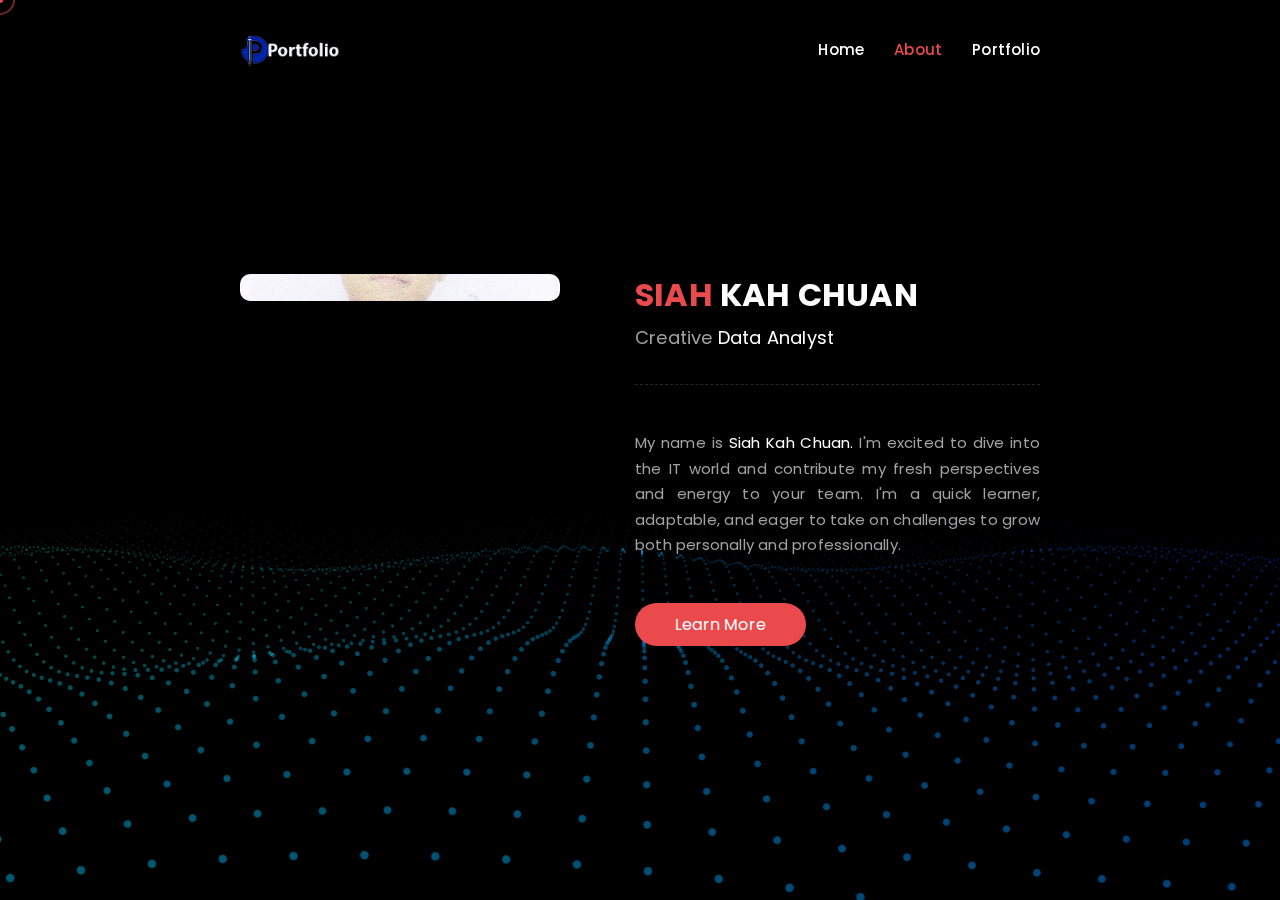
==== commit a5ab259c: "Add files via upload" ====
--- a/portfolio/about.html
+++ b/portfolio/about.html
@@ -200,8 +200,8 @@
                               <span class="cd-headline rotate-1"> <!-- ANIMATE TEXT VALUES: zoom, rotate-1, letters type, letters rotate-2, loading-bar, slide, clip, letters rotate-3, letters scale, push,  -->
                                    <span class="blc">Creative </span>
                                    <span class="cd-words-wrapper">
-                                                                                <b class="is-visible">Web Programmer</b>
-                                                                                <b class="">Data Analyst</b>
+                                                                                <b class="is-visible">Data Analyst</b>
+                                                                                <b class="">Web Programmer</b>
                                                                                 <b class="">Cloud Computing</b>
                                                                            </span>
                               </span>
@@ -231,8 +231,8 @@
                                                        <span class="cd-headline rotate-1"> <!-- ANIMATE TEXT VALUES: zoom, rotate-1, letters type, letters rotate-2, loading-bar, slide, clip, letters rotate-3, letters scale, push,  -->
                                                             <span class="blc">Creative </span>
                                                             <span class="cd-words-wrapper">
-                                                                                                                                       <b class="is-visible">Web Programmer</b>
-                                                                                                                                       <b class="">Data Analyst</b>
+                                                                                                                                       <b class="is-visible">Data Analyst</b>
+                                                                                                                                       <b class="">Web Programmer</b>
                                                                                                                                        <b class="">Cloud Computing</b>
                                                                                                                              </span>
                                                        </span>
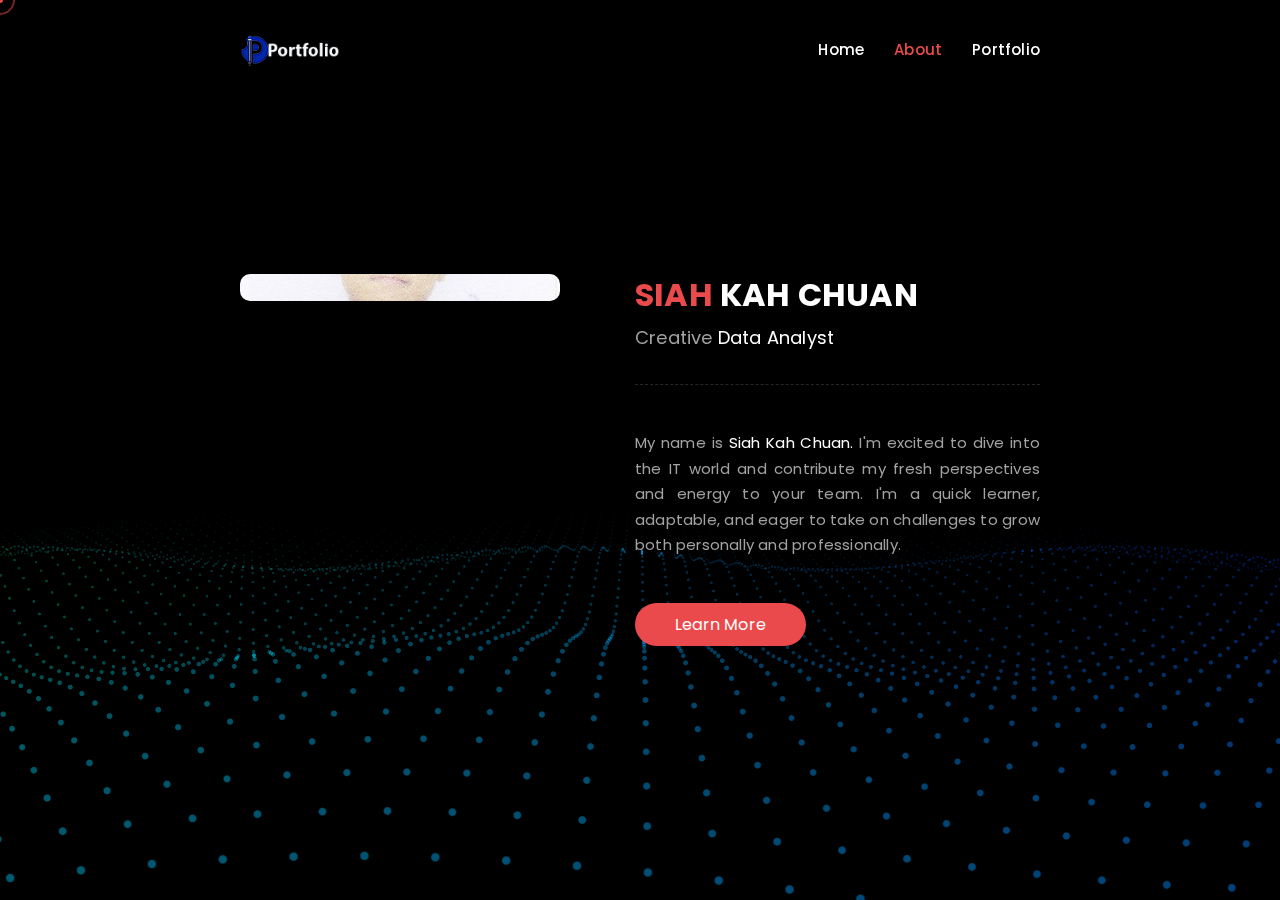
==== commit 0d4f92d1: "Add files via upload" ====
--- a/portfolio/about.html
+++ b/portfolio/about.html
@@ -341,12 +341,12 @@
                                                                  </div>
                                                             </li>                                                            <li>
                                                                  <div class="list_inner">
-                                                                      <div class="myCircle" data-value="0.5"></div>
+                                                                      <div class="myCircle" data-value="0.6"></div>
                                                                       <div class="title"><span>Mandarin</span></div>
                                                                  </div>
                                                             </li>                                                            <li>
                                                                  <div class="list_inner">
-                                                                      <div class="myCircle" data-value="0.5"></div>
+                                                                      <div class="myCircle" data-value="0.4"></div>
                                                                       <div class="title"><span>Bahasa Melayu</span></div>
                                                                  </div>
                                                             </li>                                                  </ul>
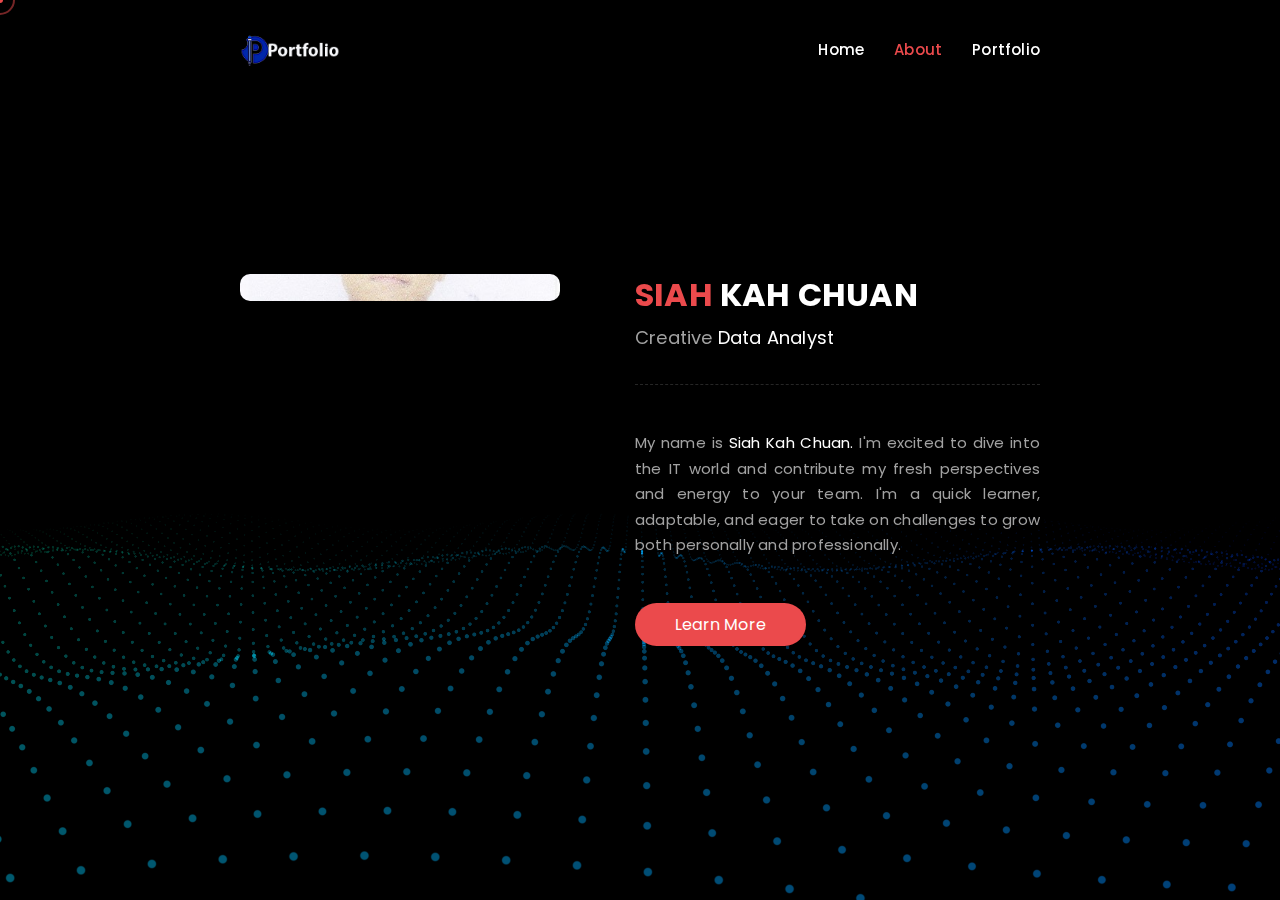
==== commit 5ee194b1: "Add files via upload" ====
--- a/portfolio/about.html
+++ b/portfolio/about.html
@@ -269,7 +269,7 @@
                                              </ul>
                                         </div>
                                                                                      <div class="edrea_tm_button ">
-                    <a href="Files/Resume.pdf" download>Download CV</a>
+                    <a href="Files/CV2.pdf" download>Download CV</a>
                </div>
                                                        </div>
                               </div>
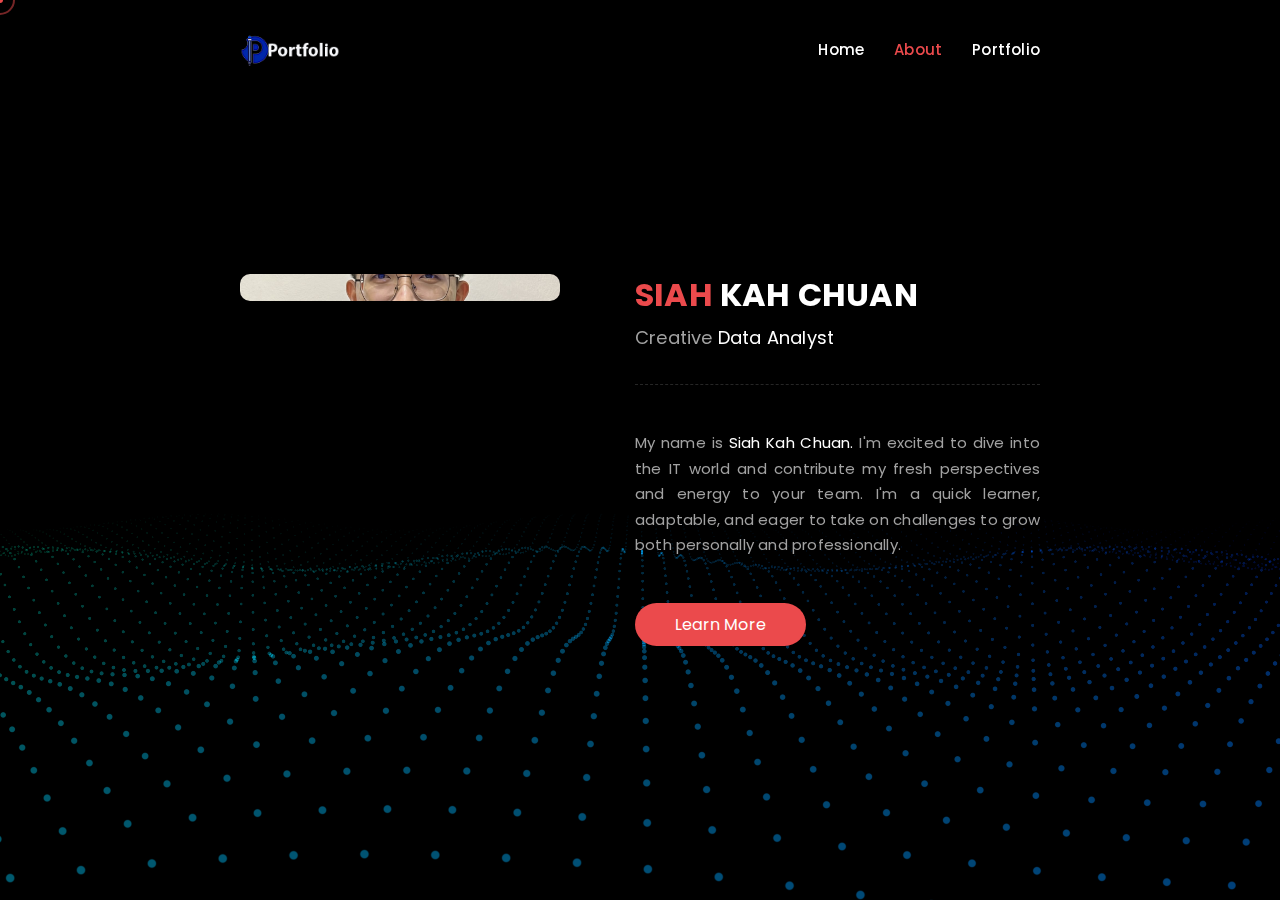
==== commit 7db75e03: "Add files via upload" ====
--- a/portfolio/about.html
+++ b/portfolio/about.html
@@ -190,7 +190,7 @@
                <div class="left">
                     <div class="image">
                          <img decoding="async" src="https://wp.shsarker.xyz/edrea/wp-content/themes/edrea/assets/img/thumbs/1-1.jpg" alt="cf-core-image" />
-                         <div class="main" data-img-url="Images/pic.jpg"></div>
+                         <div class="main" data-img-url="Images/pic2.jpg"></div>
                     </div>
                </div>
                <div class="right">
@@ -223,7 +223,7 @@
                                         <div class="author">
                                              <div class="avatar_image">
                                                   <img decoding="async" src="https://wp.shsarker.xyz/edrea/wp-content/themes/edrea/assets/img/thumbs/1-1.jpg" alt="cf-core-image" />
-                                                  <div class="main" data-img-url="Images/pic.jpg"></div>
+                                                  <div class="main" data-img-url="Images/pic2.jpg"></div>
                                              </div>
                                              <div class="short">
                                                   <h3 class="name"><span class="coloring">Siah </span>Kah Chuan </h3>
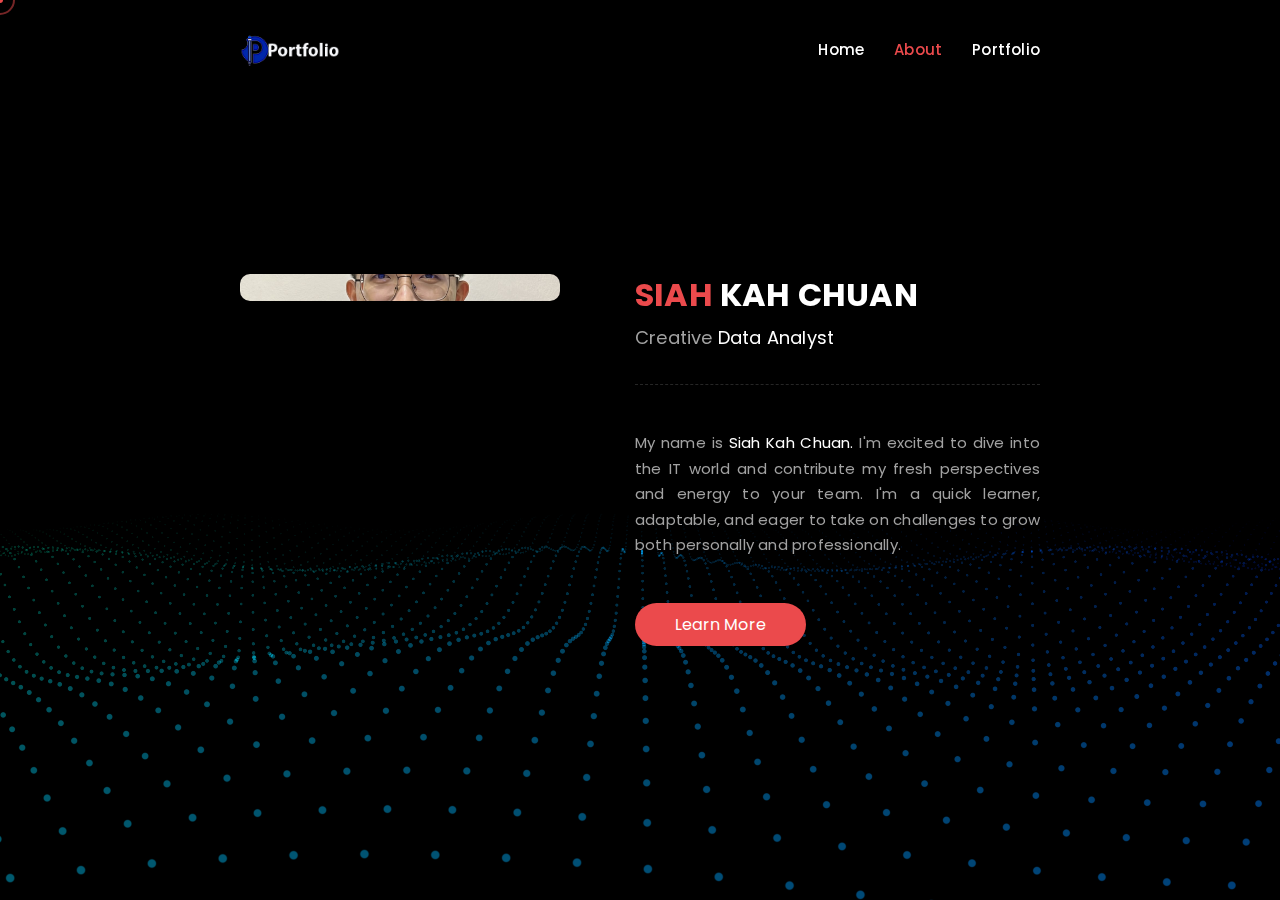
==== commit 14c42e5c: "Add files via upload" ====
--- a/portfolio/about.html
+++ b/portfolio/about.html
@@ -269,7 +269,7 @@
                                              </ul>
                                         </div>
                                                                                      <div class="edrea_tm_button ">
-                    <a href="Files/CV2.pdf" download>Download CV</a>
+                    <a href="Files/CV.pdf" download>Download CV</a>
                </div>
                                                        </div>
                               </div>
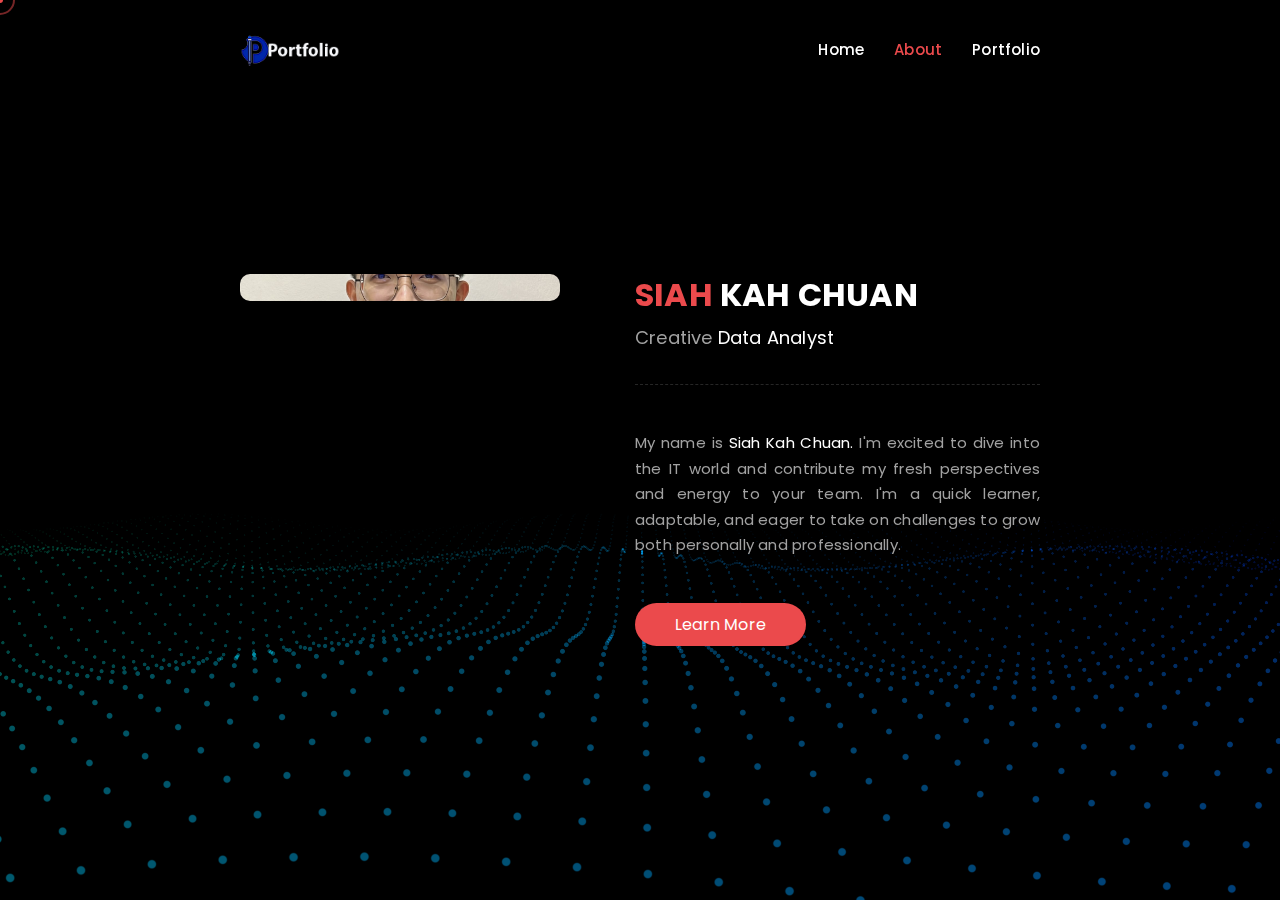
==== commit 4aeb358f: "Add files via upload" ====
--- a/portfolio/about.html
+++ b/portfolio/about.html
@@ -269,7 +269,7 @@
                                              </ul>
                                         </div>
                                                                                      <div class="edrea_tm_button ">
-                    <a href="Files/CV.pdf" download>Download CV</a>
+                    <a href="Files/Resume.pdf" download>Download CV</a>
                </div>
                                                        </div>
                               </div>
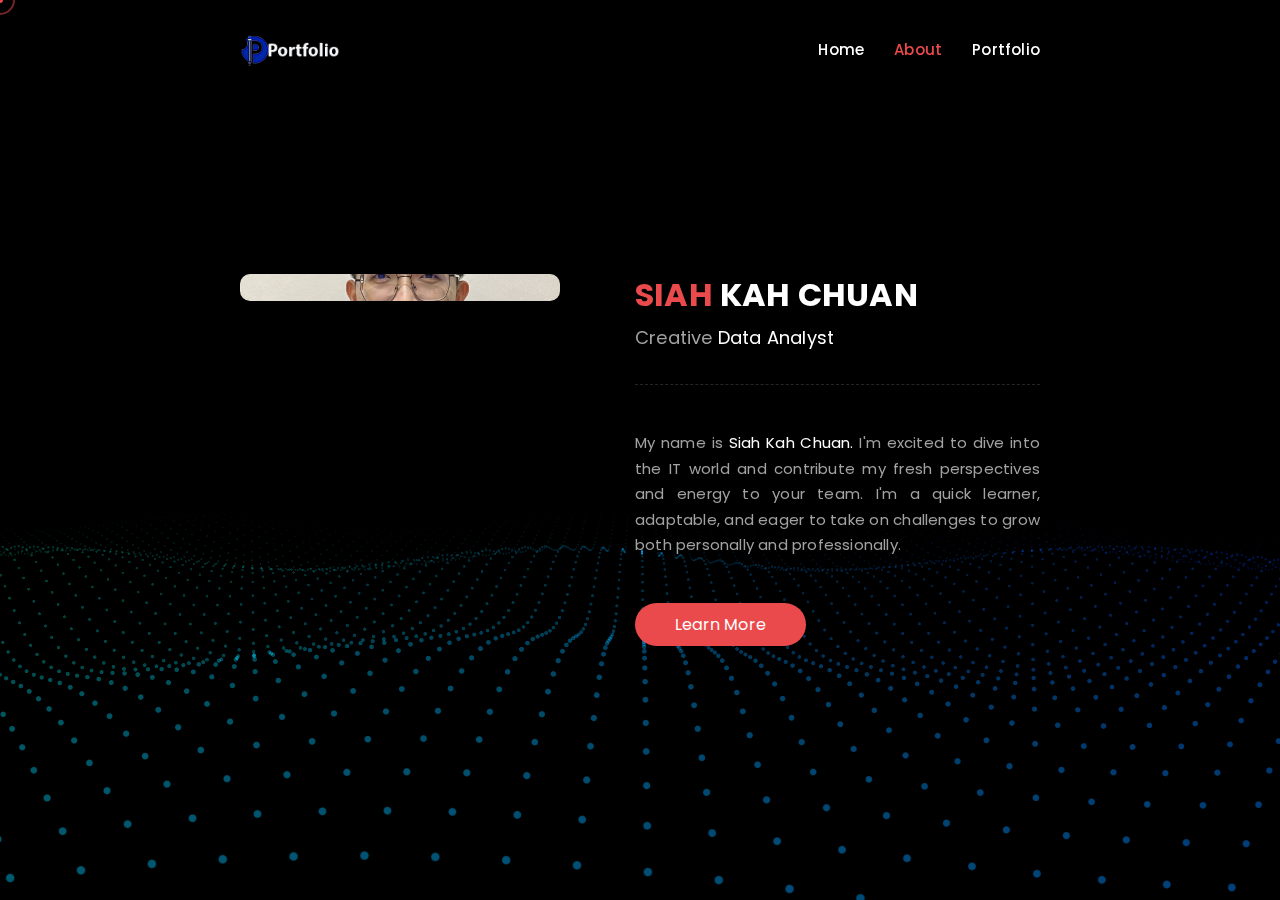
==== commit 4bd82cb8: "Add files via upload" ====
--- a/portfolio/about.html
+++ b/portfolio/about.html
@@ -269,7 +269,7 @@
                                              </ul>
                                         </div>
                                                                                      <div class="edrea_tm_button ">
-                    <a href="Files/Resume.pdf" download>Download CV</a>
+                    <a href="Files/Resume.pdf" download>Download Resume</a>
                </div>
                                                        </div>
                               </div>
